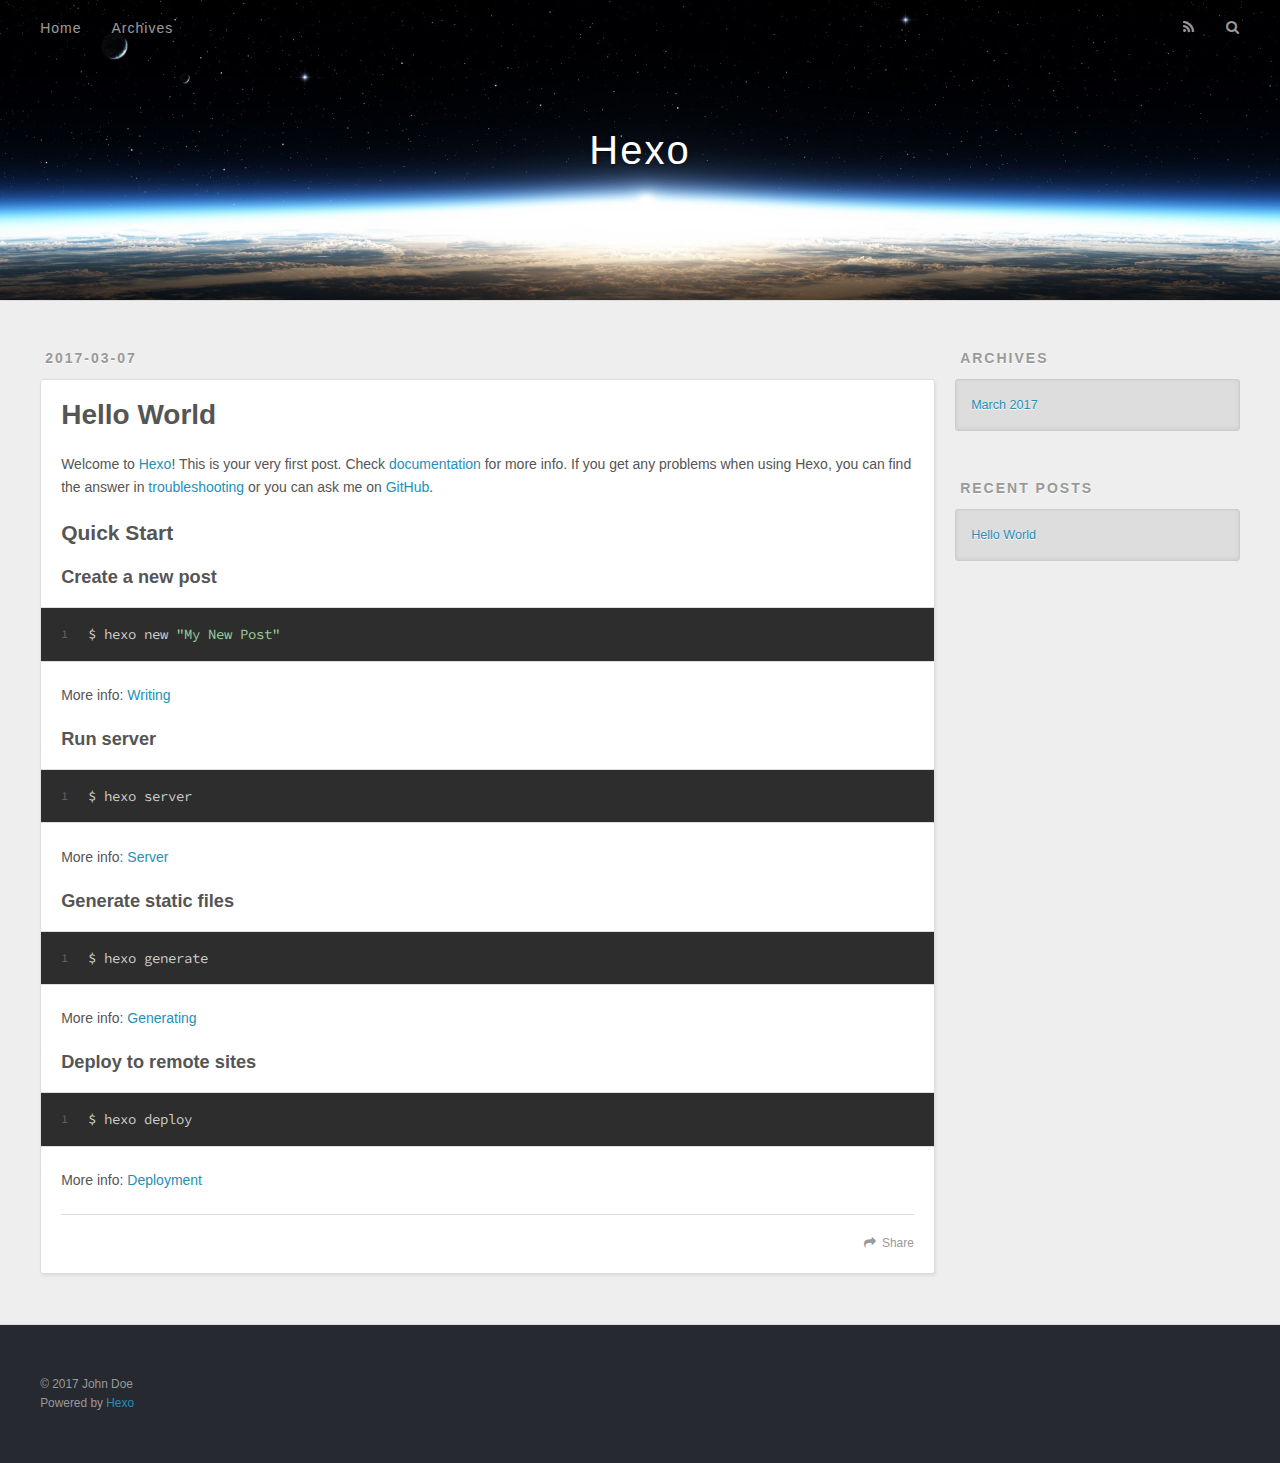
==== index.html @ 8eb03502 "Site updated: 2017-03-07 17:02:12" ====
<!DOCTYPE html>
<html>
<head>
  <meta charset="utf-8">
  
  <title>Hexo</title>
  <meta name="viewport" content="width=device-width, initial-scale=1, maximum-scale=1">
  <meta property="og:type" content="website">
<meta property="og:title" content="Hexo">
<meta property="og:url" content="http://yoursite.com/index.html">
<meta property="og:site_name" content="Hexo">
<meta name="twitter:card" content="summary">
<meta name="twitter:title" content="Hexo">
  
    <link rel="alternate" href="/atom.xml" title="Hexo" type="application/atom+xml">
  
  
    <link rel="icon" href="/favicon.png">
  
  
    <link href="//fonts.googleapis.com/css?family=Source+Code+Pro" rel="stylesheet" type="text/css">
  
  <link rel="stylesheet" href="/css/style.css">
  

</head>

<body>
  <div id="container">
    <div id="wrap">
      <header id="header">
  <div id="banner"></div>
  <div id="header-outer" class="outer">
    <div id="header-title" class="inner">
      <h1 id="logo-wrap">
        <a href="/" id="logo">Hexo</a>
      </h1>
      
    </div>
    <div id="header-inner" class="inner">
      <nav id="main-nav">
        <a id="main-nav-toggle" class="nav-icon"></a>
        
          <a class="main-nav-link" href="/">Home</a>
        
          <a class="main-nav-link" href="/archives">Archives</a>
        
      </nav>
      <nav id="sub-nav">
        
          <a id="nav-rss-link" class="nav-icon" href="/atom.xml" title="RSS Feed"></a>
        
        <a id="nav-search-btn" class="nav-icon" title="Search"></a>
      </nav>
      <div id="search-form-wrap">
        <form action="//google.com/search" method="get" accept-charset="UTF-8" class="search-form"><input type="search" name="q" results="0" class="search-form-input" placeholder="Search"><button type="submit" class="search-form-submit">&#xF002;</button><input type="hidden" name="sitesearch" value="http://yoursite.com"></form>
      </div>
    </div>
  </div>
</header>
      <div class="outer">
        <section id="main">
  
    <article id="post-hello-world" class="article article-type-post" itemscope itemprop="blogPost">
  <div class="article-meta">
    <a href="/2017/03/07/hello-world/" class="article-date">
  <time datetime="2017-03-07T08:23:09.914Z" itemprop="datePublished">2017-03-07</time>
</a>
    
  </div>
  <div class="article-inner">
    
    
      <header class="article-header">
        
  
    <h1 itemprop="name">
      <a class="article-title" href="/2017/03/07/hello-world/">Hello World</a>
    </h1>
  

      </header>
    
    <div class="article-entry" itemprop="articleBody">
      
        <p>Welcome to <a href="https://hexo.io/" target="_blank" rel="external">Hexo</a>! This is your very first post. Check <a href="https://hexo.io/docs/" target="_blank" rel="external">documentation</a> for more info. If you get any problems when using Hexo, you can find the answer in <a href="https://hexo.io/docs/troubleshooting.html" target="_blank" rel="external">troubleshooting</a> or you can ask me on <a href="https://github.com/hexojs/hexo/issues" target="_blank" rel="external">GitHub</a>.</p>
<h2 id="Quick-Start"><a href="#Quick-Start" class="headerlink" title="Quick Start"></a>Quick Start</h2><h3 id="Create-a-new-post"><a href="#Create-a-new-post" class="headerlink" title="Create a new post"></a>Create a new post</h3><figure class="highlight bash"><table><tr><td class="gutter"><pre><div class="line">1</div></pre></td><td class="code"><pre><div class="line">$ hexo new <span class="string">"My New Post"</span></div></pre></td></tr></table></figure>
<p>More info: <a href="https://hexo.io/docs/writing.html" target="_blank" rel="external">Writing</a></p>
<h3 id="Run-server"><a href="#Run-server" class="headerlink" title="Run server"></a>Run server</h3><figure class="highlight bash"><table><tr><td class="gutter"><pre><div class="line">1</div></pre></td><td class="code"><pre><div class="line">$ hexo server</div></pre></td></tr></table></figure>
<p>More info: <a href="https://hexo.io/docs/server.html" target="_blank" rel="external">Server</a></p>
<h3 id="Generate-static-files"><a href="#Generate-static-files" class="headerlink" title="Generate static files"></a>Generate static files</h3><figure class="highlight bash"><table><tr><td class="gutter"><pre><div class="line">1</div></pre></td><td class="code"><pre><div class="line">$ hexo generate</div></pre></td></tr></table></figure>
<p>More info: <a href="https://hexo.io/docs/generating.html" target="_blank" rel="external">Generating</a></p>
<h3 id="Deploy-to-remote-sites"><a href="#Deploy-to-remote-sites" class="headerlink" title="Deploy to remote sites"></a>Deploy to remote sites</h3><figure class="highlight bash"><table><tr><td class="gutter"><pre><div class="line">1</div></pre></td><td class="code"><pre><div class="line">$ hexo deploy</div></pre></td></tr></table></figure>
<p>More info: <a href="https://hexo.io/docs/deployment.html" target="_blank" rel="external">Deployment</a></p>

      
    </div>
    <footer class="article-footer">
      <a data-url="http://yoursite.com/2017/03/07/hello-world/" data-id="cizzb0akr0000ivj5qogl0457" class="article-share-link">Share</a>
      
      
    </footer>
  </div>
  
</article>


  

</section>
        
          <aside id="sidebar">
  
    

  
    

  
    
  
    
  <div class="widget-wrap">
    <h3 class="widget-title">Archives</h3>
    <div class="widget">
      <ul class="archive-list"><li class="archive-list-item"><a class="archive-list-link" href="/archives/2017/03/">March 2017</a></li></ul>
    </div>
  </div>


  
    
  <div class="widget-wrap">
    <h3 class="widget-title">Recent Posts</h3>
    <div class="widget">
      <ul>
        
          <li>
            <a href="/2017/03/07/hello-world/">Hello World</a>
          </li>
        
      </ul>
    </div>
  </div>

  
</aside>
        
      </div>
      <footer id="footer">
  
  <div class="outer">
    <div id="footer-info" class="inner">
      &copy; 2017 John Doe<br>
      Powered by <a href="http://hexo.io/" target="_blank">Hexo</a>
    </div>
  </div>
</footer>
    </div>
    <nav id="mobile-nav">
  
    <a href="/" class="mobile-nav-link">Home</a>
  
    <a href="/archives" class="mobile-nav-link">Archives</a>
  
</nav>
    

<script src="//ajax.googleapis.com/ajax/libs/jquery/2.0.3/jquery.min.js"></script>


  <link rel="stylesheet" href="/fancybox/jquery.fancybox.css">
  <script src="/fancybox/jquery.fancybox.pack.js"></script>


<script src="/js/script.js"></script>

  </div>
</body>
</html>
---- css/style.css ----
body {
  width: 100%;
}
body:before,
body:after {
  content: "";
  display: table;
}
body:after {
  clear: both;
}
html,
body,
div,
span,
applet,
object,
iframe,
h1,
h2,
h3,
h4,
h5,
h6,
p,
blockquote,
pre,
a,
abbr,
acronym,
address,
big,
cite,
code,
del,
dfn,
em,
img,
ins,
kbd,
q,
s,
samp,
small,
strike,
strong,
sub,
sup,
tt,
var,
dl,
dt,
dd,
ol,
ul,
li,
fieldset,
form,
label,
legend,
table,
caption,
tbody,
tfoot,
thead,
tr,
th,
td {
  margin: 0;
  padding: 0;
  border: 0;
  outline: 0;
  font-weight: inherit;
  font-style: inherit;
  font-family: inherit;
  font-size: 100%;
  vertical-align: baseline;
}
body {
  line-height: 1;
  color: #000;
  background: #fff;
}
ol,
ul {
  list-style: none;
}
table {
  border-collapse: separate;
  border-spacing: 0;
  vertical-align: middle;
}
caption,
th,
td {
  text-align: left;
  font-weight: normal;
  vertical-align: middle;
}
a img {
  border: none;
}
input,
button {
  margin: 0;
  padding: 0;
}
input::-moz-focus-inner,
button::-moz-focus-inner {
  border: 0;
  padding: 0;
}
@font-face {
  font-family: FontAwesome;
  font-style: normal;
  font-weight: normal;
  src: url("fonts/fontawesome-webfont.eot?v=#4.0.3");
  src: url("fonts/fontawesome-webfont.eot?#iefix&v=#4.0.3") format("embedded-opentype"), url("fonts/fontawesome-webfont.woff?v=#4.0.3") format("woff"), url("fonts/fontawesome-webfont.ttf?v=#4.0.3") format("truetype"), url("fonts/fontawesome-webfont.svg#fontawesomeregular?v=#4.0.3") format("svg");
}
html,
body,
#container {
  height: 100%;
}
body {
  background: #eee;
  font: 14px "Helvetica Neue", Helvetica, Arial, sans-serif;
  -webkit-text-size-adjust: 100%;
}
.outer {
  max-width: 1220px;
  margin: 0 auto;
  padding: 0 20px;
}
.outer:before,
.outer:after {
  content: "";
  display: table;
}
.outer:after {
  clear: both;
}
.inner {
  display: inline;
  float: left;
  width: 98.33333333333333%;
  margin: 0 0.833333333333333%;
}
.left,
.alignleft {
  float: left;
}
.right,
.alignright {
  float: right;
}
.clear {
  clear: both;
}
#container {
  position: relative;
}
.mobile-nav-on {
  overflow: hidden;
}
#wrap {
  height: 100%;
  width: 100%;
  position: absolute;
  top: 0;
  left: 0;
  -webkit-transition: 0.2s ease-out;
  -moz-transition: 0.2s ease-out;
  -ms-transition: 0.2s ease-out;
  transition: 0.2s ease-out;
  z-index: 1;
  background: #eee;
}
.mobile-nav-on #wrap {
  left: 280px;
}
@media screen and (min-width: 768px) {
  #main {
    display: inline;
    float: left;
    width: 73.33333333333333%;
    margin: 0 0.833333333333333%;
  }
}
.article-date,
.article-category-link,
.archive-year,
.widget-title {
  text-decoration: none;
  text-transform: uppercase;
  letter-spacing: 2px;
  color: #999;
  margin-bottom: 1em;
  margin-left: 5px;
  line-height: 1em;
  text-shadow: 0 1px #fff;
  font-weight: bold;
}
.article-inner,
.archive-article-inner {
  background: #fff;
  -webkit-box-shadow: 1px 2px 3px #ddd;
  box-shadow: 1px 2px 3px #ddd;
  border: 1px solid #ddd;
  border-radius: 3px;
}
.article-entry h1,
.widget h1 {
  font-size: 2em;
}
.article-entry h2,
.widget h2 {
  font-size: 1.5em;
}
.article-entry h3,
.widget h3 {
  font-size: 1.3em;
}
.article-entry h4,
.widget h4 {
  font-size: 1.2em;
}
.article-entry h5,
.widget h5 {
  font-size: 1em;
}
.article-entry h6,
.widget h6 {
  font-size: 1em;
  color: #999;
}
.article-entry hr,
.widget hr {
  border: 1px dashed #ddd;
}
.article-entry strong,
.widget strong {
  font-weight: bold;
}
.article-entry em,
.widget em,
.article-entry cite,
.widget cite {
  font-style: italic;
}
.article-entry sup,
.widget sup,
.article-entry sub,
.widget sub {
  font-size: 0.75em;
  line-height: 0;
  position: relative;
  vertical-align: baseline;
}
.article-entry sup,
.widget sup {
  top: -0.5em;
}
.article-entry sub,
.widget sub {
  bottom: -0.2em;
}
.article-entry small,
.widget small {
  font-size: 0.85em;
}
.article-entry acronym,
.widget acronym,
.article-entry abbr,
.widget abbr {
  border-bottom: 1px dotted;
}
.article-entry ul,
.widget ul,
.article-entry ol,
.widget ol,
.article-entry dl,
.widget dl {
  margin: 0 20px;
  line-height: 1.6em;
}
.article-entry ul ul,
.widget ul ul,
.article-entry ol ul,
.widget ol ul,
.article-entry ul ol,
.widget ul ol,
.article-entry ol ol,
.widget ol ol {
  margin-top: 0;
  margin-bottom: 0;
}
.article-entry ul,
.widget ul {
  list-style: disc;
}
.article-entry ol,
.widget ol {
  list-style: decimal;
}
.article-entry dt,
.widget dt {
  font-weight: bold;
}
#header {
  height: 300px;
  position: relative;
  border-bottom: 1px solid #ddd;
}
#header:before,
#header:after {
  content: "";
  position: absolute;
  left: 0;
  right: 0;
  height: 40px;
}
#header:before {
  top: 0;
  background: -webkit-linear-gradient(rgba(0,0,0,0.2), transparent);
  background: -moz-linear-gradient(rgba(0,0,0,0.2), transparent);
  background: -ms-linear-gradient(rgba(0,0,0,0.2), transparent);
  background: linear-gradient(rgba(0,0,0,0.2), transparent);
}
#header:after {
  bottom: 0;
  background: -webkit-linear-gradient(transparent, rgba(0,0,0,0.2));
  background: -moz-linear-gradient(transparent, rgba(0,0,0,0.2));
  background: -ms-linear-gradient(transparent, rgba(0,0,0,0.2));
  background: linear-gradient(transparent, rgba(0,0,0,0.2));
}
#header-outer {
  height: 100%;
  position: relative;
}
#header-inner {
  position: relative;
  overflow: hidden;
}
#banner {
  position: absolute;
  top: 0;
  left: 0;
  width: 100%;
  height: 100%;
  background: url("images/banner.jpg") center #000;
  -webkit-background-size: cover;
  -moz-background-size: cover;
  background-size: cover;
  z-index: -1;
}
#header-title {
  text-align: center;
  height: 40px;
  position: absolute;
  top: 50%;
  left: 0;
  margin-top: -20px;
}
#logo,
#subtitle {
  text-decoration: none;
  color: #fff;
  font-weight: 300;
  text-shadow: 0 1px 4px rgba(0,0,0,0.3);
}
#logo {
  font-size: 40px;
  line-height: 40px;
  letter-spacing: 2px;
}
#subtitle {
  font-size: 16px;
  line-height: 16px;
  letter-spacing: 1px;
}
#subtitle-wrap {
  margin-top: 16px;
}
#main-nav {
  float: left;
  margin-left: -15px;
}
.nav-icon,
.main-nav-link {
  float: left;
  color: #fff;
  opacity: 0.6;
  text-decoration: none;
  text-shadow: 0 1px rgba(0,0,0,0.2);
  -webkit-transition: opacity 0.2s;
  -moz-transition: opacity 0.2s;
  -ms-transition: opacity 0.2s;
  transition: opacity 0.2s;
  display: block;
  padding: 20px 15px;
}
.nav-icon:hover,
.main-nav-link:hover {
  opacity: 1;
}
.nav-icon {
  font-family: FontAwesome;
  text-align: center;
  font-size: 14px;
  width: 14px;
  height: 14px;
  padding: 20px 15px;
  position: relative;
  cursor: pointer;
}
.main-nav-link {
  font-weight: 300;
  letter-spacing: 1px;
}
@media screen and (max-width: 479px) {
  .main-nav-link {
    display: none;
  }
}
#main-nav-toggle {
  display: none;
}
#main-nav-toggle:before {
  content: "\f0c9";
}
@media screen and (max-width: 479px) {
  #main-nav-toggle {
    display: block;
  }
}
#sub-nav {
  float: right;
  margin-right: -15px;
}
#nav-rss-link:before {
  content: "\f09e";
}
#nav-search-btn:before {
  content: "\f002";
}
#search-form-wrap {
  position: absolute;
  top: 15px;
  width: 150px;
  height: 30px;
  right: -150px;
  opacity: 0;
  -webkit-transition: 0.2s ease-out;
  -moz-transition: 0.2s ease-out;
  -ms-transition: 0.2s ease-out;
  transition: 0.2s ease-out;
}
#search-form-wrap.on {
  opacity: 1;
  right: 0;
}
@media screen and (max-width: 479px) {
  #search-form-wrap {
    width: 100%;
    right: -100%;
  }
}
.search-form {
  position: absolute;
  top: 0;
  left: 0;
  right: 0;
  background: #fff;
  padding: 5px 15px;
  border-radius: 15px;
  -webkit-box-shadow: 0 0 10px rgba(0,0,0,0.3);
  box-shadow: 0 0 10px rgba(0,0,0,0.3);
}
.search-form-input {
  border: none;
  background: none;
  color: #555;
  width: 100%;
  font: 13px "Helvetica Neue", Helvetica, Arial, sans-serif;
  outline: none;
}
.search-form-input::-webkit-search-results-decoration,
.search-form-input::-webkit-search-cancel-button {
  -webkit-appearance: none;
}
.search-form-submit {
  position: absolute;
  top: 50%;
  right: 10px;
  margin-top: -7px;
  font: 13px FontAwesome;
  border: none;
  background: none;
  color: #bbb;
  cursor: pointer;
}
.search-form-submit:hover,
.search-form-submit:focus {
  color: #777;
}
.article {
  margin: 50px 0;
}
.article-inner {
  overflow: hidden;
}
.article-meta:before,
.article-meta:after {
  content: "";
  display: table;
}
.article-meta:after {
  clear: both;
}
.article-date {
  float: left;
}
.article-category {
  float: left;
  line-height: 1em;
  color: #ccc;
  text-shadow: 0 1px #fff;
  margin-left: 8px;
}
.article-category:before {
  content: "\2022";
}
.article-category-link {
  margin: 0 12px 1em;
}
.article-header {
  padding: 20px 20px 0;
}
.article-title {
  text-decoration: none;
  font-size: 2em;
  font-weight: bold;
  color: #555;
  line-height: 1.1em;
  -webkit-transition: color 0.2s;
  -moz-transition: color 0.2s;
  -ms-transition: color 0.2s;
  transition: color 0.2s;
}
a.article-title:hover {
  color: #258fb8;
}
.article-entry {
  color: #555;
  padding: 0 20px;
}
.article-entry:before,
.article-entry:after {
  content: "";
  display: table;
}
.article-entry:after {
  clear: both;
}
.article-entry p,
.article-entry table {
  line-height: 1.6em;
  margin: 1.6em 0;
}
.article-entry h1,
.article-entry h2,
.article-entry h3,
.article-entry h4,
.article-entry h5,
.article-entry h6 {
  font-weight: bold;
}
.article-entry h1,
.article-entry h2,
.article-entry h3,
.article-entry h4,
.article-entry h5,
.article-entry h6 {
  line-height: 1.1em;
  margin: 1.1em 0;
}
.article-entry a {
  color: #258fb8;
  text-decoration: none;
}
.article-entry a:hover {
  text-decoration: underline;
}
.article-entry ul,
.article-entry ol,
.article-entry dl {
  margin-top: 1.6em;
  margin-bottom: 1.6em;
}
.article-entry img,
.article-entry video {
  max-width: 100%;
  height: auto;
  display: block;
  margin: auto;
}
.article-entry iframe {
  border: none;
}
.article-entry table {
  width: 100%;
  border-collapse: collapse;
  border-spacing: 0;
}
.article-entry th {
  font-weight: bold;
  border-bottom: 3px solid #ddd;
  padding-bottom: 0.5em;
}
.article-entry td {
  border-bottom: 1px solid #ddd;
  padding: 10px 0;
}
.article-entry blockquote {
  font-family: Georgia, "Times New Roman", serif;
  font-size: 1.4em;
  margin: 1.6em 20px;
  text-align: center;
}
.article-entry blockquote footer {
  font-size: 14px;
  margin: 1.6em 0;
  font-family: "Helvetica Neue", Helvetica, Arial, sans-serif;
}
.article-entry blockquote footer cite:before {
  content: "—";
  padding: 0 0.5em;
}
.article-entry .pullquote {
  text-align: left;
  width: 45%;
  margin: 0;
}
.article-entry .pullquote.left {
  margin-left: 0.5em;
  margin-right: 1em;
}
.article-entry .pullquote.right {
  margin-right: 0.5em;
  margin-left: 1em;
}
.article-entry .caption {
  color: #999;
  display: block;
  font-size: 0.9em;
  margin-top: 0.5em;
  position: relative;
  text-align: center;
}
.article-entry .video-container {
  position: relative;
  padding-top: 56.25%;
  height: 0;
  overflow: hidden;
}
.article-entry .video-container iframe,
.article-entry .video-container object,
.article-entry .video-container embed {
  position: absolute;
  top: 0;
  left: 0;
  width: 100%;
  height: 100%;
  margin-top: 0;
}
.article-more-link a {
  display: inline-block;
  line-height: 1em;
  padding: 6px 15px;
  border-radius: 15px;
  background: #eee;
  color: #999;
  text-shadow: 0 1px #fff;
  text-decoration: none;
}
.article-more-link a:hover {
  background: #258fb8;
  color: #fff;
  text-decoration: none;
  text-shadow: 0 1px #1e7293;
}
.article-footer {
  font-size: 0.85em;
  line-height: 1.6em;
  border-top: 1px solid #ddd;
  padding-top: 1.6em;
  margin: 0 20px 20px;
}
.article-footer:before,
.article-footer:after {
  content: "";
  display: table;
}
.article-footer:after {
  clear: both;
}
.article-footer a {
  color: #999;
  text-decoration: none;
}
.article-footer a:hover {
  color: #555;
}
.article-tag-list-item {
  float: left;
  margin-right: 10px;
}
.article-tag-list-link:before {
  content: "#";
}
.article-comment-link {
  float: right;
}
.article-comment-link:before {
  content: "\f075";
  font-family: FontAwesome;
  padding-right: 8px;
}
.article-share-link {
  cursor: pointer;
  float: right;
  margin-left: 20px;
}
.article-share-link:before {
  content: "\f064";
  font-family: FontAwesome;
  padding-right: 6px;
}
#article-nav {
  position: relative;
}
#article-nav:before,
#article-nav:after {
  content: "";
  display: table;
}
#article-nav:after {
  clear: both;
}
@media screen and (min-width: 768px) {
  #article-nav {
    margin: 50px 0;
  }
  #article-nav:before {
    width: 8px;
    height: 8px;
    position: absolute;
    top: 50%;
    left: 50%;
    margin-top: -4px;
    margin-left: -4px;
    content: "";
    border-radius: 50%;
    background: #ddd;
    -webkit-box-shadow: 0 1px 2px #fff;
    box-shadow: 0 1px 2px #fff;
  }
}
.article-nav-link-wrap {
  text-decoration: none;
  text-shadow: 0 1px #fff;
  color: #999;
  -webkit-box-sizing: border-box;
  -moz-box-sizing: border-box;
  box-sizing: border-box;
  margin-top: 50px;
  text-align: center;
  display: block;
}
.article-nav-link-wrap:hover {
  color: #555;
}
@media screen and (min-width: 768px) {
  .article-nav-link-wrap {
    width: 50%;
    margin-top: 0;
  }
}
@media screen and (min-width: 768px) {
  #article-nav-newer {
    float: left;
    text-align: right;
    padding-right: 20px;
  }
}
@media screen and (min-width: 768px) {
  #article-nav-older {
    float: right;
    text-align: left;
    padding-left: 20px;
  }
}
.article-nav-caption {
  text-transform: uppercase;
  letter-spacing: 2px;
  color: #ddd;
  line-height: 1em;
  font-weight: bold;
}
#article-nav-newer .article-nav-caption {
  margin-right: -2px;
}
.article-nav-title {
  font-size: 0.85em;
  line-height: 1.6em;
  margin-top: 0.5em;
}
.article-share-box {
  position: absolute;
  display: none;
  background: #fff;
  -webkit-box-shadow: 1px 2px 10px rgba(0,0,0,0.2);
  box-shadow: 1px 2px 10px rgba(0,0,0,0.2);
  border-radius: 3px;
  margin-left: -145px;
  overflow: hidden;
  z-index: 1;
}
.article-share-box.on {
  display: block;
}
.article-share-input {
  width: 100%;
  background: none;
  -webkit-box-sizing: border-box;
  -moz-box-sizing: border-box;
  box-sizing: border-box;
  font: 14px "Helvetica Neue", Helvetica, Arial, sans-serif;
  padding: 0 15px;
  color: #555;
  outline: none;
  border: 1px solid #ddd;
  border-radius: 3px 3px 0 0;
  height: 36px;
  line-height: 36px;
}
.article-share-links {
  background: #eee;
}
.article-share-links:before,
.article-share-links:after {
  content: "";
  display: table;
}
.article-share-links:after {
  clear: both;
}
.article-share-twitter,
.article-share-facebook,
.article-share-pinterest,
.article-share-google {
  width: 50px;
  height: 36px;
  display: block;
  float: left;
  position: relative;
  color: #999;
  text-shadow: 0 1px #fff;
}
.article-share-twitter:before,
.article-share-facebook:before,
.article-share-pinterest:before,
.article-share-google:before {
  font-size: 20px;
  font-family: FontAwesome;
  width: 20px;
  height: 20px;
  position: absolute;
  top: 50%;
  left: 50%;
  margin-top: -10px;
  margin-left: -10px;
  text-align: center;
}
.article-share-twitter:hover,
.article-share-facebook:hover,
.article-share-pinterest:hover,
.article-share-google:hover {
  color: #fff;
}
.article-share-twitter:before {
  content: "\f099";
}
.article-share-twitter:hover {
  background: #00aced;
  text-shadow: 0 1px #008abe;
}
.article-share-facebook:before {
  content: "\f09a";
}
.article-share-facebook:hover {
  background: #3b5998;
  text-shadow: 0 1px #2f477a;
}
.article-share-pinterest:before {
  content: "\f0d2";
}
.article-share-pinterest:hover {
  background: #cb2027;
  text-shadow: 0 1px #a21a1f;
}
.article-share-google:before {
  content: "\f0d5";
}
.article-share-google:hover {
  background: #dd4b39;
  text-shadow: 0 1px #be3221;
}
.article-gallery {
  background: #000;
  position: relative;
}
.article-gallery-photos {
  position: relative;
  overflow: hidden;
}
.article-gallery-img {
  display: none;
  max-width: 100%;
}
.article-gallery-img:first-child {
  display: block;
}
.article-gallery-img.loaded {
  position: absolute;
  display: block;
}
.article-gallery-img img {
  display: block;
  max-width: 100%;
  margin: 0 auto;
}
#comments {
  background: #fff;
  -webkit-box-shadow: 1px 2px 3px #ddd;
  box-shadow: 1px 2px 3px #ddd;
  padding: 20px;
  border: 1px solid #ddd;
  border-radius: 3px;
  margin: 50px 0;
}
#comments a {
  color: #258fb8;
}
.archives-wrap {
  margin: 50px 0;
}
.archives:before,
.archives:after {
  content: "";
  display: table;
}
.archives:after {
  clear: both;
}
.archive-year-wrap {
  margin-bottom: 1em;
}
.archives {
  -webkit-column-gap: 10px;
  -moz-column-gap: 10px;
  column-gap: 10px;
}
@media screen and (min-width: 480px) and (max-width: 767px) {
  .archives {
    -webkit-column-count: 2;
    -moz-column-count: 2;
    column-count: 2;
  }
}
@media screen and (min-width: 768px) {
  .archives {
    -webkit-column-count: 3;
    -moz-column-count: 3;
    column-count: 3;
  }
}
.archive-article {
  -webkit-column-break-inside: avoid;
  page-break-inside: avoid;
  overflow: hidden;
  break-inside: avoid-column;
}
.archive-article-inner {
  padding: 10px;
  margin-bottom: 15px;
}
.archive-article-title {
  text-decoration: none;
  font-weight: bold;
  color: #555;
  -webkit-transition: color 0.2s;
  -moz-transition: color 0.2s;
  -ms-transition: color 0.2s;
  transition: color 0.2s;
  line-height: 1.6em;
}
.archive-article-title:hover {
  color: #258fb8;
}
.archive-article-footer {
  margin-top: 1em;
}
.archive-article-date {
  color: #999;
  text-decoration: none;
  font-size: 0.85em;
  line-height: 1em;
  margin-bottom: 0.5em;
  display: block;
}
#page-nav {
  margin: 50px auto;
  background: #fff;
  -webkit-box-shadow: 1px 2px 3px #ddd;
  box-shadow: 1px 2px 3px #ddd;
  border: 1px solid #ddd;
  border-radius: 3px;
  text-align: center;
  color: #999;
  overflow: hidden;
}
#page-nav:before,
#page-nav:after {
  content: "";
  display: table;
}
#page-nav:after {
  clear: both;
}
#page-nav a,
#page-nav span {
  padding: 10px 20px;
  line-height: 1;
  height: 2ex;
}
#page-nav a {
  color: #999;
  text-decoration: none;
}
#page-nav a:hover {
  background: #999;
  color: #fff;
}
#page-nav .prev {
  float: left;
}
#page-nav .next {
  float: right;
}
#page-nav .page-number {
  display: inline-block;
}
@media screen and (max-width: 479px) {
  #page-nav .page-number {
    display: none;
  }
}
#page-nav .current {
  color: #555;
  font-weight: bold;
}
#page-nav .space {
  color: #ddd;
}
#footer {
  background: #262a30;
  padding: 50px 0;
  border-top: 1px solid #ddd;
  color: #999;
}
#footer a {
  color: #258fb8;
  text-decoration: none;
}
#footer a:hover {
  text-decoration: underline;
}
#footer-info {
  line-height: 1.6em;
  font-size: 0.85em;
}
.article-entry pre,
.article-entry .highlight {
  background: #2d2d2d;
  margin: 0 -20px;
  padding: 15px 20px;
  border-style: solid;
  border-color: #ddd;
  border-width: 1px 0;
  overflow: auto;
  color: #ccc;
  line-height: 22.400000000000002px;
}
.article-entry .highlight .gutter pre,
.article-entry .gist .gist-file .gist-data .line-numbers {
  color: #666;
  font-size: 0.85em;
}
.article-entry pre,
.article-entry code {
  font-family: "Source Code Pro", Consolas, Monaco, Menlo, Consolas, monospace;
}
.article-entry code {
  background: #eee;
  text-shadow: 0 1px #fff;
  padding: 0 0.3em;
}
.article-entry pre code {
  background: none;
  text-shadow: none;
  padding: 0;
}
.article-entry .highlight pre {
  border: none;
  margin: 0;
  padding: 0;
}
.article-entry .highlight table {
  margin: 0;
  width: auto;
}
.article-entry .highlight td {
  border: none;
  padding: 0;
}
.article-entry .highlight figcaption {
  font-size: 0.85em;
  color: #999;
  line-height: 1em;
  margin-bottom: 1em;
}
.article-entry .highlight figcaption:before,
.article-entry .highlight figcaption:after {
  content: "";
  display: table;
}
.article-entry .highlight figcaption:after {
  clear: both;
}
.article-entry .highlight figcaption a {
  float: right;
}
.article-entry .highlight .gutter pre {
  text-align: right;
  padding-right: 20px;
}
.article-entry .highlight .line {
  height: 22.400000000000002px;
}
.article-entry .highlight .line.marked {
  background: #515151;
}
.article-entry .gist {
  margin: 0 -20px;
  border-style: solid;
  border-color: #ddd;
  border-width: 1px 0;
  background: #2d2d2d;
  padding: 15px 20px 15px 0;
}
.article-entry .gist .gist-file {
  border: none;
  font-family: "Source Code Pro", Consolas, Monaco, Menlo, Consolas, monospace;
  margin: 0;
}
.article-entry .gist .gist-file .gist-data {
  background: none;
  border: none;
}
.article-entry .gist .gist-file .gist-data .line-numbers {
  background: none;
  border: none;
  padding: 0 20px 0 0;
}
.article-entry .gist .gist-file .gist-data .line-data {
  padding: 0 !important;
}
.article-entry .gist .gist-file .highlight {
  margin: 0;
  padding: 0;
  border: none;
}
.article-entry .gist .gist-file .gist-meta {
  background: #2d2d2d;
  color: #999;
  font: 0.85em "Helvetica Neue", Helvetica, Arial, sans-serif;
  text-shadow: 0 0;
  padding: 0;
  margin-top: 1em;
  margin-left: 20px;
}
.article-entry .gist .gist-file .gist-meta a {
  color: #258fb8;
  font-weight: normal;
}
.article-entry .gist .gist-file .gist-meta a:hover {
  text-decoration: underline;
}
pre .comment,
pre .title {
  color: #999;
}
pre .variable,
pre .attribute,
pre .tag,
pre .regexp,
pre .ruby .constant,
pre .xml .tag .title,
pre .xml .pi,
pre .xml .doctype,
pre .html .doctype,
pre .css .id,
pre .css .class,
pre .css .pseudo {
  color: #f2777a;
}
pre .number,
pre .preprocessor,
pre .built_in,
pre .literal,
pre .params,
pre .constant {
  color: #f99157;
}
pre .class,
pre .ruby .class .title,
pre .css .rules .attribute {
  color: #9c9;
}
pre .string,
pre .value,
pre .inheritance,
pre .header,
pre .ruby .symbol,
pre .xml .cdata {
  color: #9c9;
}
pre .css .hexcolor {
  color: #6cc;
}
pre .function,
pre .python .decorator,
pre .python .title,
pre .ruby .function .title,
pre .ruby .title .keyword,
pre .perl .sub,
pre .javascript .title,
pre .coffeescript .title {
  color: #69c;
}
pre .keyword,
pre .javascript .function {
  color: #c9c;
}
@media screen and (max-width: 479px) {
  #mobile-nav {
    position: absolute;
    top: 0;
    left: 0;
    width: 280px;
    height: 100%;
    background: #191919;
    border-right: 1px solid #fff;
  }
}
@media screen and (max-width: 479px) {
  .mobile-nav-link {
    display: block;
    color: #999;
    text-decoration: none;
    padding: 15px 20px;
    font-weight: bold;
  }
  .mobile-nav-link:hover {
    color: #fff;
  }
}
@media screen and (min-width: 768px) {
  #sidebar {
    display: inline;
    float: left;
    width: 23.333333333333332%;
    margin: 0 0.833333333333333%;
  }
}
.widget-wrap {
  margin: 50px 0;
}
.widget {
  color: #777;
  text-shadow: 0 1px #fff;
  background: #ddd;
  -webkit-box-shadow: 0 -1px 4px #ccc inset;
  box-shadow: 0 -1px 4px #ccc inset;
  border: 1px solid #ccc;
  padding: 15px;
  border-radius: 3px;
}
.widget a {
  color: #258fb8;
  text-decoration: none;
}
.widget a:hover {
  text-decoration: underline;
}
.widget ul ul,
.widget ol ul,
.widget dl ul,
.widget ul ol,
.widget ol ol,
.widget dl ol,
.widget ul dl,
.widget ol dl,
.widget dl dl {
  margin-left: 15px;
  list-style: disc;
}
.widget {
  line-height: 1.6em;
  word-wrap: break-word;
  font-size: 0.9em;
}
.widget ul,
.widget ol {
  list-style: none;
  margin: 0;
}
.widget ul ul,
.widget ol ul,
.widget ul ol,
.widget ol ol {
  margin: 0 20px;
}
.widget ul ul,
.widget ol ul {
  list-style: disc;
}
.widget ul ol,
.widget ol ol {
  list-style: decimal;
}
.category-list-count,
.tag-list-count,
.archive-list-count {
  padding-left: 5px;
  color: #999;
  font-size: 0.85em;
}
.category-list-count:before,
.tag-list-count:before,
.archive-list-count:before {
  content: "(";
}
.category-list-count:after,
.tag-list-count:after,
.archive-list-count:after {
  content: ")";
}
.tagcloud a {
  margin-right: 5px;
  display: inline-block;
}
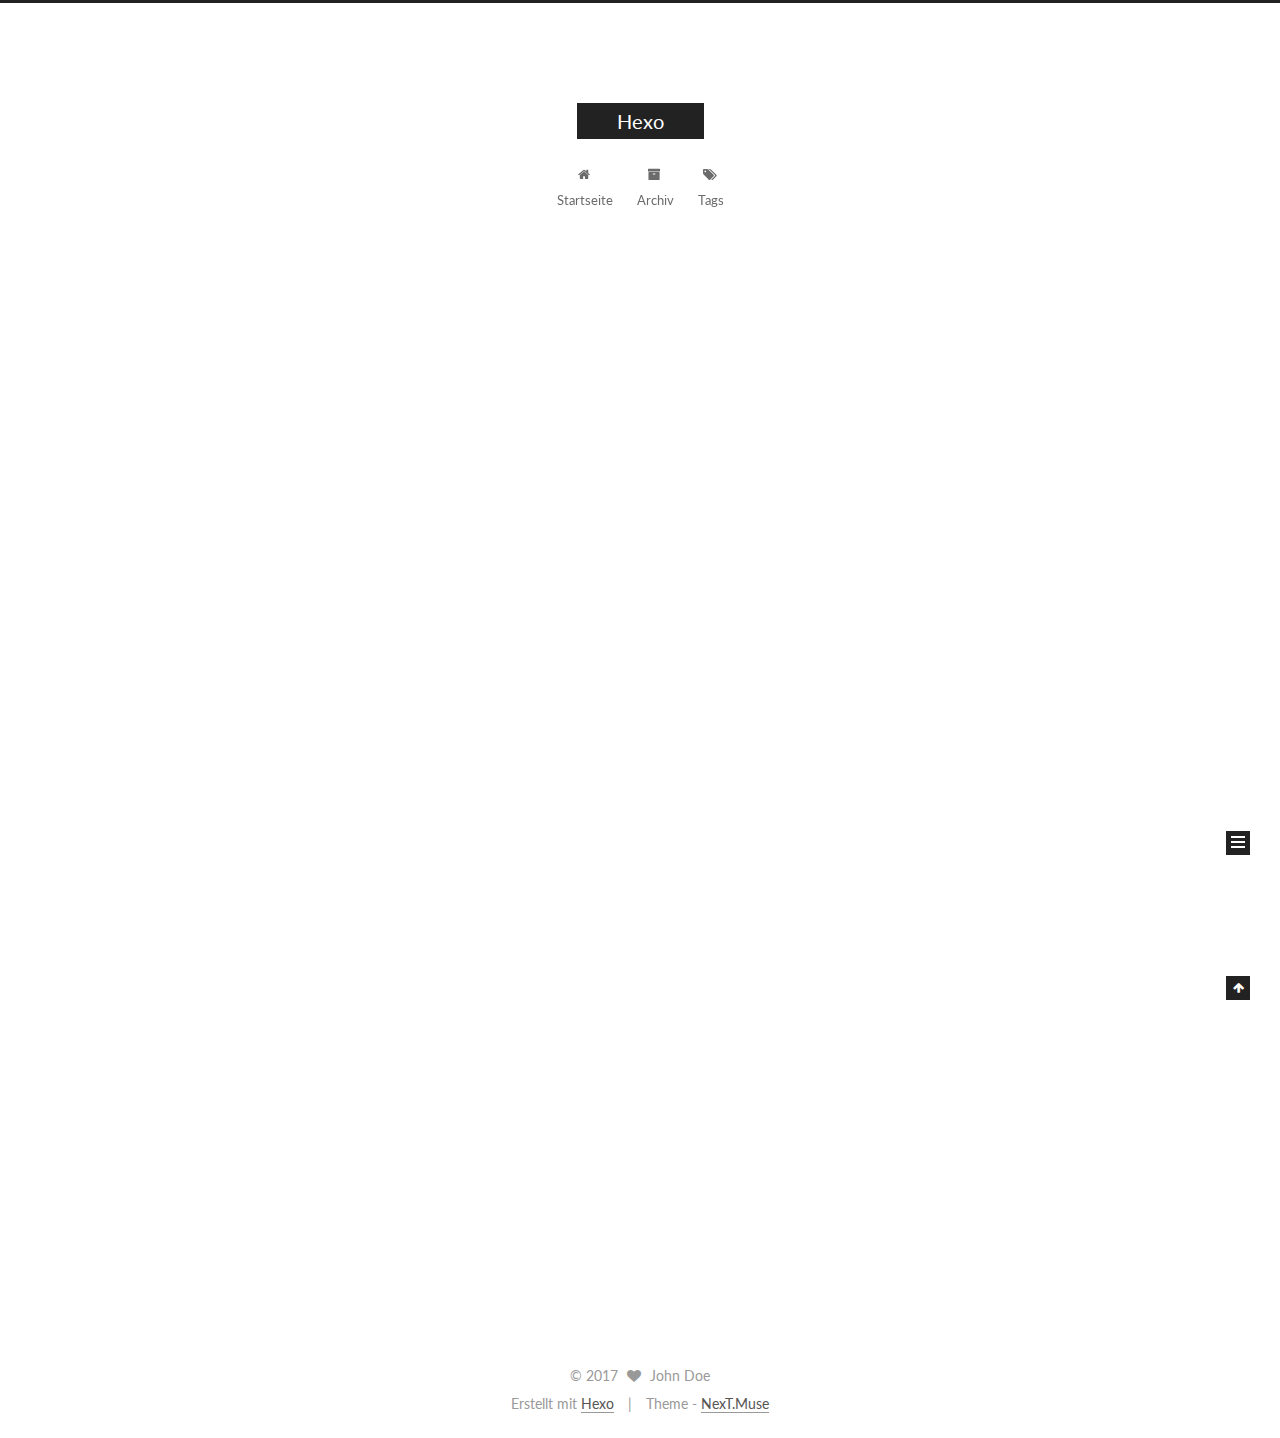
==== commit c9b7df9f: "Site updated: 2017-03-07 17:07:02" ====
--- a/index.html
+++ b/index.html
@@ -1,89 +1,330 @@
-<!DOCTYPE html>
-<html>
+<!doctype html>
+
+
+
+  
+
+
+<html class="theme-next muse use-motion" lang="">
 <head>
-  <meta charset="utf-8">
-  
-  <title>Hexo</title>
-  <meta name="viewport" content="width=device-width, initial-scale=1, maximum-scale=1">
-  <meta property="og:type" content="website">
+  <meta charset="UTF-8"/>
+<meta http-equiv="X-UA-Compatible" content="IE=edge" />
+<meta name="viewport" content="width=device-width, initial-scale=1, maximum-scale=1"/>
+
+
+
+<meta http-equiv="Cache-Control" content="no-transform" />
+<meta http-equiv="Cache-Control" content="no-siteapp" />
+
+
+
+
+
+
+
+
+
+
+
+
+
+
+
+  
+  
+  <link href="/lib/fancybox/source/jquery.fancybox.css?v=2.1.5" rel="stylesheet" type="text/css" />
+
+
+
+
+  
+  
+  
+  
+
+  
+    
+    
+  
+
+  
+
+  
+
+  
+
+  
+
+  
+    
+    
+    <link href="//fonts.googleapis.com/css?family=Lato:300,300italic,400,400italic,700,700italic&subset=latin,latin-ext" rel="stylesheet" type="text/css">
+  
+
+
+
+
+
+
+<link href="/lib/font-awesome/css/font-awesome.min.css?v=4.6.2" rel="stylesheet" type="text/css" />
+
+<link href="/css/main.css?v=5.1.0" rel="stylesheet" type="text/css" />
+
+
+  <meta name="keywords" content="Hexo, NexT" />
+
+
+
+
+
+
+
+
+  <link rel="shortcut icon" type="image/x-icon" href="/favicon.ico?v=5.1.0" />
+
+
+
+
+
+
+<meta property="og:type" content="website">
 <meta property="og:title" content="Hexo">
 <meta property="og:url" content="http://yoursite.com/index.html">
 <meta property="og:site_name" content="Hexo">
 <meta name="twitter:card" content="summary">
 <meta name="twitter:title" content="Hexo">
-  
-    <link rel="alternate" href="/atom.xml" title="Hexo" type="application/atom+xml">
-  
-  
-    <link rel="icon" href="/favicon.png">
-  
-  
-    <link href="//fonts.googleapis.com/css?family=Source+Code+Pro" rel="stylesheet" type="text/css">
-  
-  <link rel="stylesheet" href="/css/style.css">
-  
-
+
+
+
+<script type="text/javascript" id="hexo.configurations">
+  var NexT = window.NexT || {};
+  var CONFIG = {
+    root: '/',
+    scheme: 'Muse',
+    sidebar: {"position":"left","display":"post","offset":12,"offset_float":0,"b2t":false,"scrollpercent":false},
+    fancybox: true,
+    motion: true,
+    duoshuo: {
+      userId: '0',
+      author: 'Author'
+    },
+    algolia: {
+      applicationID: '',
+      apiKey: '',
+      indexName: '',
+      hits: {"per_page":10},
+      labels: {"input_placeholder":"Search for Posts","hits_empty":"We didn't find any results for the search: ${query}","hits_stats":"${hits} results found in ${time} ms"}
+    }
+  };
+</script>
+
+
+
+  <link rel="canonical" href="http://yoursite.com/"/>
+
+
+
+
+
+  <title> Hexo </title>
 </head>
 
-<body>
-  <div id="container">
-    <div id="wrap">
-      <header id="header">
-  <div id="banner"></div>
-  <div id="header-outer" class="outer">
-    <div id="header-title" class="inner">
-      <h1 id="logo-wrap">
-        <a href="/" id="logo">Hexo</a>
-      </h1>
-      
+<body itemscope itemtype="http://schema.org/WebPage" lang="">
+
+  
+
+
+
+
+
+
+
+
+
+
+
+
+
+
+  
+  
+    
+  
+
+  <div class="container one-collumn sidebar-position-left 
+   page-home 
+ ">
+    <div class="headband"></div>
+
+    <header id="header" class="header" itemscope itemtype="http://schema.org/WPHeader">
+      <div class="header-inner"><div class="site-brand-wrapper">
+  <div class="site-meta ">
+    
+
+    <div class="custom-logo-site-title">
+      <a href="/"  class="brand" rel="start">
+        <span class="logo-line-before"><i></i></span>
+        <span class="site-title">Hexo</span>
+        <span class="logo-line-after"><i></i></span>
+      </a>
     </div>
-    <div id="header-inner" class="inner">
-      <nav id="main-nav">
-        <a id="main-nav-toggle" class="nav-icon"></a>
-        
-          <a class="main-nav-link" href="/">Home</a>
-        
-          <a class="main-nav-link" href="/archives">Archives</a>
-        
-      </nav>
-      <nav id="sub-nav">
-        
-          <a id="nav-rss-link" class="nav-icon" href="/atom.xml" title="RSS Feed"></a>
-        
-        <a id="nav-search-btn" class="nav-icon" title="Search"></a>
-      </nav>
-      <div id="search-form-wrap">
-        <form action="//google.com/search" method="get" accept-charset="UTF-8" class="search-form"><input type="search" name="q" results="0" class="search-form-input" placeholder="Search"><button type="submit" class="search-form-submit">&#xF002;</button><input type="hidden" name="sitesearch" value="http://yoursite.com"></form>
-      </div>
-    </div>
+      
+        <p class="site-subtitle"></p>
+      
   </div>
-</header>
-      <div class="outer">
-        <section id="main">
-  
-    <article id="post-hello-world" class="article article-type-post" itemscope itemprop="blogPost">
-  <div class="article-meta">
-    <a href="/2017/03/07/hello-world/" class="article-date">
-  <time datetime="2017-03-07T08:23:09.914Z" itemprop="datePublished">2017-03-07</time>
-</a>
-    
+
+  <div class="site-nav-toggle">
+    <button>
+      <span class="btn-bar"></span>
+      <span class="btn-bar"></span>
+      <span class="btn-bar"></span>
+    </button>
   </div>
-  <div class="article-inner">
-    
-    
-      <header class="article-header">
-        
-  
-    <h1 itemprop="name">
-      <a class="article-title" href="/2017/03/07/hello-world/">Hello World</a>
-    </h1>
-  
-
+</div>
+
+<nav class="site-nav">
+  
+
+  
+    <ul id="menu" class="menu">
+      
+        
+        <li class="menu-item menu-item-home">
+          <a href="/" rel="section">
+            
+              <i class="menu-item-icon fa fa-fw fa-home"></i> <br />
+            
+            Startseite
+          </a>
+        </li>
+      
+        
+        <li class="menu-item menu-item-archives">
+          <a href="/archives" rel="section">
+            
+              <i class="menu-item-icon fa fa-fw fa-archive"></i> <br />
+            
+            Archiv
+          </a>
+        </li>
+      
+        
+        <li class="menu-item menu-item-tags">
+          <a href="/tags" rel="section">
+            
+              <i class="menu-item-icon fa fa-fw fa-tags"></i> <br />
+            
+            Tags
+          </a>
+        </li>
+      
+
+      
+    </ul>
+  
+
+  
+</nav>
+
+
+
+ </div>
+    </header>
+
+    <main id="main" class="main">
+      <div class="main-inner">
+        <div class="content-wrap">
+          <div id="content" class="content">
+            
+  <section id="posts" class="posts-expand">
+    
+      
+
+  
+
+  
+  
+  
+
+  <article class="post post-type-normal " itemscope itemtype="http://schema.org/Article">
+    <link itemprop="mainEntityOfPage" href="http://yoursite.com/2017/03/07/hello-world/">
+
+    <span hidden itemprop="author" itemscope itemtype="http://schema.org/Person">
+      <meta itemprop="name" content="John Doe">
+      <meta itemprop="description" content="">
+      <meta itemprop="image" content="/images/avatar.gif">
+    </span>
+
+    <span hidden itemprop="publisher" itemscope itemtype="http://schema.org/Organization">
+      <meta itemprop="name" content="Hexo">
+    </span>
+
+    
+      <header class="post-header">
+
+        
+        
+          <h1 class="post-title" itemprop="name headline">
+            
+            
+              
+                
+                <a class="post-title-link" href="/2017/03/07/hello-world/" itemprop="url">
+                  Hello World
+                </a>
+              
+            
+          </h1>
+        
+
+        <div class="post-meta">
+          <span class="post-time">
+            
+              <span class="post-meta-item-icon">
+                <i class="fa fa-calendar-o"></i>
+              </span>
+              
+                <span class="post-meta-item-text">Veröffentlicht am</span>
+              
+              <time title="Post created" itemprop="dateCreated datePublished" datetime="2017-03-07T16:23:09+08:00">
+                2017-03-07
+              </time>
+            
+
+            
+
+            
+          </span>
+
+          
+
+          
+            
+          
+
+          
+          
+
+          
+
+          
+
+          
+
+        </div>
       </header>
     
-    <div class="article-entry" itemprop="articleBody">
-      
-        <p>Welcome to <a href="https://hexo.io/" target="_blank" rel="external">Hexo</a>! This is your very first post. Check <a href="https://hexo.io/docs/" target="_blank" rel="external">documentation</a> for more info. If you get any problems when using Hexo, you can find the answer in <a href="https://hexo.io/docs/troubleshooting.html" target="_blank" rel="external">troubleshooting</a> or you can ask me on <a href="https://github.com/hexojs/hexo/issues" target="_blank" rel="external">GitHub</a>.</p>
+
+
+    <div class="post-body" itemprop="articleBody">
+
+      
+      
+
+      
+        
+          
+            <p>Welcome to <a href="https://hexo.io/" target="_blank" rel="external">Hexo</a>! This is your very first post. Check <a href="https://hexo.io/docs/" target="_blank" rel="external">documentation</a> for more info. If you get any problems when using Hexo, you can find the answer in <a href="https://hexo.io/docs/troubleshooting.html" target="_blank" rel="external">troubleshooting</a> or you can ask me on <a href="https://github.com/hexojs/hexo/issues" target="_blank" rel="external">GitHub</a>.</p>
 <h2 id="Quick-Start"><a href="#Quick-Start" class="headerlink" title="Quick Start"></a>Quick Start</h2><h3 id="Create-a-new-post"><a href="#Create-a-new-post" class="headerlink" title="Create a new post"></a>Create a new post</h3><figure class="highlight bash"><table><tr><td class="gutter"><pre><div class="line">1</div></pre></td><td class="code"><pre><div class="line">$ hexo new <span class="string">"My New Post"</span></div></pre></td></tr></table></figure>
 <p>More info: <a href="https://hexo.io/docs/writing.html" target="_blank" rel="external">Writing</a></p>
 <h3 id="Run-server"><a href="#Run-server" class="headerlink" title="Run server"></a>Run server</h3><figure class="highlight bash"><table><tr><td class="gutter"><pre><div class="line">1</div></pre></td><td class="code"><pre><div class="line">$ hexo server</div></pre></td></tr></table></figure>
@@ -93,88 +334,267 @@
 <h3 id="Deploy-to-remote-sites"><a href="#Deploy-to-remote-sites" class="headerlink" title="Deploy to remote sites"></a>Deploy to remote sites</h3><figure class="highlight bash"><table><tr><td class="gutter"><pre><div class="line">1</div></pre></td><td class="code"><pre><div class="line">$ hexo deploy</div></pre></td></tr></table></figure>
 <p>More info: <a href="https://hexo.io/docs/deployment.html" target="_blank" rel="external">Deployment</a></p>
 
+          
+        
       
     </div>
-    <footer class="article-footer">
-      <a data-url="http://yoursite.com/2017/03/07/hello-world/" data-id="cizzb0akr0000ivj5qogl0457" class="article-share-link">Share</a>
-      
+
+    <div>
+      
+    </div>
+
+    <div>
+      
+    </div>
+
+
+    <footer class="post-footer">
+      
+
+      
+
+      
+
+      
+      
+        <div class="post-eof"></div>
       
     </footer>
-  </div>
-  
-</article>
-
-
-  
-
-</section>
-        
-          <aside id="sidebar">
-  
-    
-
-  
-    
-
-  
-    
-  
-    
-  <div class="widget-wrap">
-    <h3 class="widget-title">Archives</h3>
-    <div class="widget">
-      <ul class="archive-list"><li class="archive-list-item"><a class="archive-list-link" href="/archives/2017/03/">March 2017</a></li></ul>
+  </article>
+
+
+    
+  </section>
+
+  
+
+          
+          </div>
+          
+
+
+          
+
+        </div>
+        
+          
+  
+  <div class="sidebar-toggle">
+    <div class="sidebar-toggle-line-wrap">
+      <span class="sidebar-toggle-line sidebar-toggle-line-first"></span>
+      <span class="sidebar-toggle-line sidebar-toggle-line-middle"></span>
+      <span class="sidebar-toggle-line sidebar-toggle-line-last"></span>
     </div>
   </div>
 
-
-  
-    
-  <div class="widget-wrap">
-    <h3 class="widget-title">Recent Posts</h3>
-    <div class="widget">
-      <ul>
-        
-          <li>
-            <a href="/2017/03/07/hello-world/">Hello World</a>
-          </li>
-        
-      </ul>
+  <aside id="sidebar" class="sidebar">
+    <div class="sidebar-inner">
+
+      
+
+      
+
+      <section class="site-overview sidebar-panel sidebar-panel-active">
+        <div class="site-author motion-element" itemprop="author" itemscope itemtype="http://schema.org/Person">
+          <img class="site-author-image" itemprop="image"
+               src="/images/avatar.gif"
+               alt="John Doe" />
+          <p class="site-author-name" itemprop="name">John Doe</p>
+           
+              <p class="site-description motion-element" itemprop="description"></p>
+          
+        </div>
+        <nav class="site-state motion-element">
+
+          
+            <div class="site-state-item site-state-posts">
+              <a href="/archives">
+                <span class="site-state-item-count">1</span>
+                <span class="site-state-item-name">Artikel</span>
+              </a>
+            </div>
+          
+
+          
+
+          
+
+        </nav>
+
+        
+
+        <div class="links-of-author motion-element">
+          
+        </div>
+
+        
+        
+
+        
+        
+
+        
+
+
+      </section>
+
+      
+
+      
+
     </div>
+  </aside>
+
+
+        
+      </div>
+    </main>
+
+    <footer id="footer" class="footer">
+      <div class="footer-inner">
+        <div class="copyright" >
+  
+  &copy; 
+  <span itemprop="copyrightYear">2017</span>
+  <span class="with-love">
+    <i class="fa fa-heart"></i>
+  </span>
+  <span class="author" itemprop="copyrightHolder">John Doe</span>
+</div>
+
+
+<div class="powered-by">
+  Erstellt mit  <a class="theme-link" href="https://hexo.io">Hexo</a>
+</div>
+
+<div class="theme-info">
+  Theme -
+  <a class="theme-link" href="https://github.com/iissnan/hexo-theme-next">
+    NexT.Muse
+  </a>
+</div>
+
+
+        
+
+        
+      </div>
+    </footer>
+
+    
+      <div class="back-to-top">
+        <i class="fa fa-arrow-up"></i>
+        
+      </div>
+    
+    
   </div>
 
   
-</aside>
-        
-      </div>
-      <footer id="footer">
-  
-  <div class="outer">
-    <div id="footer-info" class="inner">
-      &copy; 2017 John Doe<br>
-      Powered by <a href="http://hexo.io/" target="_blank">Hexo</a>
-    </div>
-  </div>
-</footer>
-    </div>
-    <nav id="mobile-nav">
-  
-    <a href="/" class="mobile-nav-link">Home</a>
-  
-    <a href="/archives" class="mobile-nav-link">Archives</a>
-  
-</nav>
-    
-
-<script src="//ajax.googleapis.com/ajax/libs/jquery/2.0.3/jquery.min.js"></script>
-
-
-  <link rel="stylesheet" href="/fancybox/jquery.fancybox.css">
-  <script src="/fancybox/jquery.fancybox.pack.js"></script>
-
-
-<script src="/js/script.js"></script>
-
-  </div>
+
+<script type="text/javascript">
+  if (Object.prototype.toString.call(window.Promise) !== '[object Function]') {
+    window.Promise = null;
+  }
+</script>
+
+
+
+
+
+
+
+
+
+  
+
+
+
+
+  
+  <script type="text/javascript" src="/lib/jquery/index.js?v=2.1.3"></script>
+
+  
+  <script type="text/javascript" src="/lib/fastclick/lib/fastclick.min.js?v=1.0.6"></script>
+
+  
+  <script type="text/javascript" src="/lib/jquery_lazyload/jquery.lazyload.js?v=1.9.7"></script>
+
+  
+  <script type="text/javascript" src="/lib/velocity/velocity.min.js?v=1.2.1"></script>
+
+  
+  <script type="text/javascript" src="/lib/velocity/velocity.ui.min.js?v=1.2.1"></script>
+
+  
+  <script type="text/javascript" src="/lib/fancybox/source/jquery.fancybox.pack.js?v=2.1.5"></script>
+
+
+  
+
+
+  <script type="text/javascript" src="/js/src/utils.js?v=5.1.0"></script>
+
+  <script type="text/javascript" src="/js/src/motion.js?v=5.1.0"></script>
+
+
+
+  
+  
+
+  
+
+  
+
+
+  <script type="text/javascript" src="/js/src/bootstrap.js?v=5.1.0"></script>
+
+
+
+  
+
+
+
+  
+
+
+
+
+	
+
+
+
+
+
+  
+
+
+
+
+
+  
+
+
+
+
+
+  
+
+
+
+  
+  
+
+  
+
+  
+
+  
+
+  
+
+
+  
+
 </body>
-</html>+</html>
--- a/css/main.css
+++ b/css/main.css
@@ -0,0 +1,2547 @@
+/* normalize.css v3.0.2 | MIT License | git.io/normalize */
+html {
+  font-family: sans-serif; /* 1 */
+  -ms-text-size-adjust: 100%; /* 2 */
+  -webkit-text-size-adjust: 100%; /* 2 */
+}
+body {
+  margin: 0;
+}
+article,
+aside,
+details,
+figcaption,
+figure,
+footer,
+header,
+hgroup,
+main,
+menu,
+nav,
+section,
+summary {
+  display: block;
+}
+audio,
+canvas,
+progress,
+video {
+  display: inline-block; /* 1 */
+  vertical-align: baseline; /* 2 */
+}
+audio:not([controls]) {
+  display: none;
+  height: 0;
+}
+[hidden],
+template {
+  display: none;
+}
+a {
+  background-color: transparent;
+}
+a:active,
+a:hover {
+  outline: 0;
+}
+abbr[title] {
+  border-bottom: 1px dotted;
+}
+b,
+strong {
+  font-weight: bold;
+}
+dfn {
+  font-style: italic;
+}
+h1 {
+  font-size: 2em;
+  margin: 0.67em 0;
+}
+mark {
+  background: #ff0;
+  color: #000;
+}
+small {
+  font-size: 80%;
+}
+sub,
+sup {
+  font-size: 75%;
+  line-height: 0;
+  position: relative;
+  vertical-align: baseline;
+}
+sup {
+  top: -0.5em;
+}
+sub {
+  bottom: -0.25em;
+}
+img {
+  border: 0;
+}
+svg:not(:root) {
+  overflow: hidden;
+}
+figure {
+  margin: 1em 40px;
+}
+hr {
+  -moz-box-sizing: content-box;
+  box-sizing: content-box;
+  height: 0;
+}
+pre {
+  overflow: auto;
+}
+code,
+kbd,
+pre,
+samp {
+  font-family: monospace, monospace;
+  font-size: 1em;
+}
+button,
+input,
+optgroup,
+select,
+textarea {
+  color: inherit; /* 1 */
+  font: inherit; /* 2 */
+  margin: 0; /* 3 */
+}
+button {
+  overflow: visible;
+}
+button,
+select {
+  text-transform: none;
+}
+button,
+html input[type="button"],
+input[type="reset"],
+input[type="submit"] {
+  -webkit-appearance: button; /* 2 */
+  cursor: pointer; /* 3 */
+}
+button[disabled],
+html input[disabled] {
+  cursor: default;
+}
+button::-moz-focus-inner,
+input::-moz-focus-inner {
+  border: 0;
+  padding: 0;
+}
+input {
+  line-height: normal;
+}
+input[type="checkbox"],
+input[type="radio"] {
+  box-sizing: border-box; /* 1 */
+  padding: 0; /* 2 */
+}
+input[type="number"]::-webkit-inner-spin-button,
+input[type="number"]::-webkit-outer-spin-button {
+  height: auto;
+}
+input[type="search"] {
+  -webkit-appearance: textfield; /* 1 */
+  -moz-box-sizing: content-box;
+  -webkit-box-sizing: content-box; /* 2 */
+  box-sizing: content-box;
+}
+input[type="search"]::-webkit-search-cancel-button,
+input[type="search"]::-webkit-search-decoration {
+  -webkit-appearance: none;
+}
+fieldset {
+  border: 1px solid #c0c0c0;
+  margin: 0 2px;
+  padding: 0.35em 0.625em 0.75em;
+}
+legend {
+  border: 0; /* 1 */
+  padding: 0; /* 2 */
+}
+textarea {
+  overflow: auto;
+}
+optgroup {
+  font-weight: bold;
+}
+table {
+  border-collapse: collapse;
+  border-spacing: 0;
+}
+td,
+th {
+  padding: 0;
+}
+::selection {
+  background: #262a30;
+  color: #fff;
+}
+body {
+  position: relative;
+  font-family: 'Lato', "PingFang SC", "Microsoft YaHei", sans-serif;
+  font-size: 14px;
+  line-height: 2;
+  color: #555;
+  background: #fff;
+}
+@media (max-width: 767px) {
+  body {
+    padding-right: 0 !important;
+  }
+}
+@media (min-width: 768px) and (max-width: 991px) {
+  body {
+    padding-right: 0 !important;
+  }
+}
+@media (min-width: 1600px) {
+  body {
+    font-size: 16px;
+  }
+}
+h1,
+h2,
+h3,
+h4,
+h5,
+h6 {
+  margin: 0;
+  padding: 0;
+  font-weight: bold;
+  line-height: 1.5;
+  font-family: 'Lato', "PingFang SC", "Microsoft YaHei", sans-serif;
+}
+h2,
+h3,
+h4,
+h5,
+h6 {
+  margin: 20px 0 15px;
+}
+h1 {
+  font-size: 22px;
+}
+@media (max-width: 767px) {
+  h1 {
+    font-size: 18px;
+  }
+}
+h2 {
+  font-size: 20px;
+}
+@media (max-width: 767px) {
+  h2 {
+    font-size: 16px;
+  }
+}
+h3 {
+  font-size: 18px;
+}
+@media (max-width: 767px) {
+  h3 {
+    font-size: 14px;
+  }
+}
+h4 {
+  font-size: 16px;
+}
+@media (max-width: 767px) {
+  h4 {
+    font-size: 12px;
+  }
+}
+h5 {
+  font-size: 14px;
+}
+@media (max-width: 767px) {
+  h5 {
+    font-size: 10px;
+  }
+}
+h6 {
+  font-size: 12px;
+}
+@media (max-width: 767px) {
+  h6 {
+    font-size: 8px;
+  }
+}
+p {
+  margin: 0 0 25px 0;
+}
+a {
+  color: #555;
+  text-decoration: none;
+  border-bottom: 1px solid #999;
+  word-wrap: break-word;
+}
+a:hover {
+  color: #222;
+  border-bottom-color: #222;
+}
+blockquote {
+  margin: 0;
+  padding: 0;
+}
+img {
+  display: block;
+  margin: auto;
+  max-width: 100%;
+  height: auto;
+}
+hr {
+  margin: 40px 0;
+  height: 3px;
+  border: none;
+  background-color: #ddd;
+  background-image: repeating-linear-gradient(-45deg, #fff, #fff 4px, transparent 4px, transparent 8px);
+}
+blockquote {
+  padding: 0 15px;
+  color: #666;
+  border-left: 4px solid #ddd;
+}
+blockquote cite::before {
+  content: "-";
+  padding: 0 5px;
+}
+dt {
+  font-weight: 700;
+}
+dd {
+  margin: 0;
+  padding: 0;
+}
+.text-left {
+  text-align: left;
+}
+.text-center {
+  text-align: center;
+}
+.text-right {
+  text-align: right;
+}
+.text-justify {
+  text-align: justify;
+}
+.text-nowrap {
+  white-space: nowrap;
+}
+.text-lowercase {
+  text-transform: lowercase;
+}
+.text-uppercase {
+  text-transform: uppercase;
+}
+.text-capitalize {
+  text-transform: capitalize;
+}
+.center-block {
+  display: block;
+  margin-left: auto;
+  margin-right: auto;
+}
+.clearfix:before,
+.clearfix:after {
+  content: " ";
+  display: table;
+}
+.clearfix:after {
+  clear: both;
+}
+.pullquote {
+  width: 45%;
+}
+.pullquote.left {
+  float: left;
+  margin-left: 5px;
+  margin-right: 10px;
+}
+.pullquote.right {
+  float: right;
+  margin-left: 10px;
+  margin-right: 5px;
+}
+.affix.affix.affix {
+  position: fixed;
+}
+.translation {
+  margin-top: -20px;
+  font-size: 14px;
+  color: #999;
+}
+.scrollbar-measure {
+  width: 100px;
+  height: 100px;
+  overflow: scroll;
+  position: absolute;
+  top: -9999px;
+}
+.use-motion .motion-element {
+  opacity: 0;
+}
+table {
+  margin: 20px 0;
+  width: 100%;
+  border-collapse: collapse;
+  border-spacing: 0;
+  border: 1px solid #ddd;
+  font-size: 14px;
+  table-layout: fixed;
+  word-wrap: break-all;
+}
+table>tbody>tr:nth-of-type(odd) {
+  background-color: #f9f9f9;
+}
+table>tbody>tr:hover {
+  background-color: #f5f5f5;
+}
+caption,
+th,
+td {
+  padding: 8px;
+  text-align: left;
+  vertical-align: middle;
+  font-weight: normal;
+}
+th,
+td {
+  border-bottom: 3px solid #ddd;
+  border-right: 1px solid #eee;
+}
+th {
+  padding-bottom: 10px;
+  font-weight: 700;
+}
+td {
+  border-bottom-width: 1px;
+}
+html,
+body {
+  height: 100%;
+}
+.container {
+  position: relative;
+  min-height: 100%;
+}
+.header-inner {
+  margin: 0 auto;
+  padding: 100px 0 70px;
+  width: 700px;
+}
+@media (min-width: 1600px) {
+  .container .header-inner {
+    width: 900px;
+  }
+}
+.main {
+  padding-bottom: 150px;
+}
+.main-inner {
+  margin: 0 auto;
+  width: 700px;
+}
+@media (min-width: 1600px) {
+  .container .main-inner {
+    width: 900px;
+  }
+}
+.footer {
+  position: absolute;
+  left: 0;
+  bottom: 0;
+  width: 100%;
+  min-height: 50px;
+}
+.footer-inner {
+  box-sizing: border-box;
+  margin: 20px auto;
+  width: 700px;
+}
+@media (min-width: 1600px) {
+  .container .footer-inner {
+    width: 900px;
+  }
+}
+pre,
+.highlight {
+  overflow: auto;
+  margin: 20px 0;
+  padding: 0;
+  font-size: 13px;
+  color: #4d4d4c;
+  background: #f7f7f7;
+  line-height: 1.6;
+}
+pre,
+code {
+  font-family: consolas, Menlo, "PingFang SC", "Microsoft YaHei", monospace;
+}
+code {
+  padding: 2px 4px;
+  word-wrap: break-word;
+  color: #555;
+  background: #eee;
+  border-radius: 3px;
+  font-size: 13px;
+}
+pre code {
+  padding: 0;
+  color: #4d4d4c;
+  background: none;
+  text-shadow: none;
+}
+.highlight {
+  border-radius: 1px;
+}
+.highlight pre {
+  border: none;
+  margin: 0;
+  padding: 10px 0;
+}
+.highlight table {
+  margin: 0;
+  width: auto;
+  border: none;
+}
+.highlight td {
+  border: none;
+  padding: 0;
+}
+.highlight figcaption {
+  font-size: 1em;
+  color: #4d4d4c;
+  line-height: 1em;
+  margin-bottom: 1em;
+}
+.highlight figcaption:before,
+.highlight figcaption:after {
+  content: " ";
+  display: table;
+}
+.highlight figcaption:after {
+  clear: both;
+}
+.highlight figcaption a {
+  float: right;
+  color: #4d4d4c;
+}
+.highlight figcaption a:hover {
+  border-bottom-color: #4d4d4c;
+}
+.highlight .gutter pre {
+  padding-left: 10px;
+  padding-right: 10px;
+  color: #869194;
+  text-align: right;
+  background-color: #eff2f3;
+}
+.highlight .code pre {
+  padding-left: 10px;
+  padding-right: 10px;
+  background-color: #f7f7f7;
+}
+.highlight .line {
+  height: 20px;
+}
+.gutter {
+  -webkit-user-select: none;
+  -moz-user-select: none;
+  -ms-user-select: none;
+  user-select: none;
+}
+.gist table {
+  width: auto;
+}
+.gist table td {
+  border: none;
+}
+pre .deletion {
+  background: #fdd;
+}
+pre .addition {
+  background: #dfd;
+}
+pre .meta {
+  color: #8959a8;
+}
+pre .comment {
+  color: #8e908c;
+}
+pre .variable,
+pre .attribute,
+pre .tag,
+pre .regexp,
+pre .ruby .constant,
+pre .xml .tag .title,
+pre .xml .pi,
+pre .xml .doctype,
+pre .html .doctype,
+pre .css .id,
+pre .css .class,
+pre .css .pseudo {
+  color: #c82829;
+}
+pre .number,
+pre .preprocessor,
+pre .built_in,
+pre .literal,
+pre .params,
+pre .constant,
+pre .command {
+  color: #f5871f;
+}
+pre .ruby .class .title,
+pre .css .rules .attribute,
+pre .string,
+pre .value,
+pre .inheritance,
+pre .header,
+pre .ruby .symbol,
+pre .xml .cdata,
+pre .special,
+pre .number,
+pre .formula {
+  color: #718c00;
+}
+pre .title,
+pre .css .hexcolor {
+  color: #3e999f;
+}
+pre .function,
+pre .python .decorator,
+pre .python .title,
+pre .ruby .function .title,
+pre .ruby .title .keyword,
+pre .perl .sub,
+pre .javascript .title,
+pre .coffeescript .title {
+  color: #4271ae;
+}
+pre .keyword,
+pre .javascript .function {
+  color: #8959a8;
+}
+.full-image.full-image.full-image {
+  border: none;
+  max-width: 100%;
+  width: auto;
+  margin: 20px auto;
+}
+@media (min-width: 992px) {
+  .full-image.full-image.full-image {
+    max-width: none;
+    width: 110%;
+    margin: 25px -5%;
+  }
+}
+.blockquote-center,
+.page-home .post-type-quote blockquote,
+.page-post-detail .post-type-quote blockquote {
+  position: relative;
+  margin: 40px 0;
+  padding: 0;
+  border-left: none;
+  text-align: center;
+}
+.blockquote-center::before,
+.page-home .post-type-quote blockquote::before,
+.page-post-detail .post-type-quote blockquote::before,
+.blockquote-center::after,
+.page-home .post-type-quote blockquote::after,
+.page-post-detail .post-type-quote blockquote::after {
+  position: absolute;
+  content: ' ';
+  display: block;
+  width: 100%;
+  height: 24px;
+  opacity: 0.2;
+  background-repeat: no-repeat;
+  background-position: 0 -6px;
+  background-size: 22px 22px;
+}
+.blockquote-center::before,
+.page-home .post-type-quote blockquote::before,
+.page-post-detail .post-type-quote blockquote::before {
+  top: -20px;
+  background-image: url("../images/quote-l.svg");
+  border-top: 1px solid #ccc;
+}
+.blockquote-center::after,
+.page-home .post-type-quote blockquote::after,
+.page-post-detail .post-type-quote blockquote::after {
+  bottom: -20px;
+  background-image: url("../images/quote-r.svg");
+  border-bottom: 1px solid #ccc;
+  background-position: 100% 8px;
+}
+.blockquote-center p,
+.page-home .post-type-quote blockquote p,
+.page-post-detail .post-type-quote blockquote p,
+.blockquote-center div,
+.page-home .post-type-quote blockquote div,
+.page-post-detail .post-type-quote blockquote div {
+  text-align: center;
+}
+.post .post-body .group-picture img {
+  box-sizing: border-box;
+  padding: 0 3px;
+  border: none;
+}
+.post .group-picture-row {
+  overflow: hidden;
+  margin-top: 6px;
+}
+.post .group-picture-row:first-child {
+  margin-top: 0;
+}
+.post .group-picture-column {
+  float: left;
+}
+.page-post-detail .post-body .group-picture-column {
+  float: none;
+  margin-top: 10px;
+  width: auto !important;
+}
+.page-post-detail .post-body .group-picture-column img {
+  margin: 0 auto;
+}
+.page-archive .group-picture-container {
+  overflow: hidden;
+}
+.page-archive .group-picture-row {
+  float: left;
+}
+.page-archive .group-picture-row:first-child {
+  margin-top: 6px;
+}
+.page-archive .group-picture-column {
+  max-width: 150px;
+  max-height: 150px;
+}
+.note {
+  padding: 20px;
+  margin: 20px 0;
+  border: 1px solid #eee;
+  border-left-width: 5px;
+  border-radius: 3px;
+}
+.note h2,
+.note h3,
+.note h4,
+.note h5,
+.note h6 {
+  margin-top: 0;
+  margin-bottom: 5px;
+}
+.note p:last-child {
+  margin-bottom: 0;
+}
+.note code {
+  border-radius: 3px;
+}
+.note+.note {
+  margin-top: -5px;
+}
+.default {
+  border-left-color: #777;
+}
+.default h2,
+.default h3,
+.default h4,
+.default h5,
+.default h6 {
+  color: #777;
+}
+.primary {
+  border-left-color: #428bca;
+}
+.primary h2,
+.primary h3,
+.primary h4,
+.primary h5,
+.primary h6 {
+  color: #428bca;
+}
+.success {
+  border-left-color: #5cb85c;
+}
+.success h2,
+.success h3,
+.success h4,
+.success h5,
+.success h6 {
+  color: #5cb85c;
+}
+.danger {
+  border-left-color: #d9534f;
+}
+.danger h2,
+.danger h3,
+.danger h4,
+.danger h5,
+.danger h6 {
+  color: #d9534f;
+}
+.warning {
+  border-left-color: #f0ad4e;
+}
+.warning h2,
+.warning h3,
+.warning h4,
+.warning h5,
+.warning h6 {
+  color: #f0ad4e;
+}
+.info {
+  border-left-color: #5bc0de;
+}
+.info h2,
+.info h3,
+.info h4,
+.info h5,
+.info h6 {
+  color: #5bc0de;
+}
+.exturl {
+  background-color: transparent;
+  cursor: pointer;
+  border-bottom: 1px solid #999;
+}
+.exturl .fa {
+  font-size: 14px;
+}
+.exturl:active,
+.exturl:hover {
+  outline: 0;
+  color: #222;
+  border-bottom-color: #222;
+}
+.btn {
+  display: inline-block;
+  padding: 0 20px;
+  font-size: 14px;
+  color: #fff;
+  background: #222;
+  border: 2px solid #222;
+  text-decoration: none;
+  border-radius: 0;
+  transition-property: background-color;
+  transition-duration: 0.2s;
+  transition-timing-function: ease-in-out;
+  transition-delay: 0s;
+}
+.btn:hover,
+.post-button .btn:hover {
+  border-color: #222;
+  color: #222;
+  background: #fff;
+}
+.btn-bar {
+  display: block;
+  width: 22px;
+  height: 2px;
+  background: #555;
+  border-radius: 1px;
+}
+.btn-bar+.btn-bar {
+  margin-top: 4px;
+}
+.pagination {
+  margin: 120px 0 40px;
+  text-align: center;
+  border-top: 1px solid #eee;
+}
+.page-number-basic,
+.pagination .prev,
+.pagination .next,
+.pagination .page-number,
+.pagination .space {
+  display: inline-block;
+  position: relative;
+  top: -1px;
+  margin: 0 10px;
+  padding: 0 10px;
+  line-height: 30px;
+}
+@media (max-width: 767px) {
+  .page-number-basic,
+  .pagination .prev,
+  .pagination .next,
+  .pagination .page-number,
+  .pagination .space {
+    margin: 0 5px;
+  }
+}
+.pagination .prev,
+.pagination .next,
+.pagination .page-number {
+  border-bottom: 0;
+  border-top: 1px solid #eee;
+  transition-property: border-color;
+  transition-duration: 0.2s;
+  transition-timing-function: ease-in-out;
+  transition-delay: 0s;
+}
+.pagination .prev:hover,
+.pagination .next:hover,
+.pagination .page-number:hover {
+  border-top-color: #222;
+}
+.pagination .space {
+  padding: 0;
+  margin: 0;
+}
+.pagination .prev {
+  margin-left: 0;
+}
+.pagination .next {
+  margin-right: 0;
+}
+.pagination .page-number.current {
+  color: #fff;
+  background: #ccc;
+  border-top-color: #ccc;
+}
+@media (max-width: 767px) {
+  .pagination {
+    border-top: none;
+  }
+  .pagination .prev,
+  .pagination .next,
+  .pagination .page-number {
+    margin-bottom: 10px;
+    border-top: 0;
+    border-bottom: 1px solid #eee;
+  }
+  .pagination .prev:hover,
+  .pagination .next:hover,
+  .pagination .page-number:hover {
+    border-bottom-color: #222;
+  }
+}
+.comments {
+  margin: 60px 20px 0;
+}
+.tag-cloud {
+  text-align: center;
+}
+.tag-cloud a {
+  display: inline-block;
+  margin: 10px;
+}
+.back-to-top {
+  box-sizing: border-box;
+  position: fixed;
+  bottom: -100px;
+  right: 30px;
+  z-index: 1050;
+  padding: 0 6px;
+  width: 24px;
+  background: #222;
+  font-size: 12px;
+  opacity: 1;
+  color: #fff;
+  cursor: pointer;
+  text-align: center;
+  -webkit-transform: translateZ(0);
+  transition-property: bottom;
+  transition-duration: 0.2s;
+  transition-timing-function: ease-in-out;
+  transition-delay: 0s;
+}
+@media (max-width: 767px) {
+  .back-to-top {
+    display: none;
+  }
+}
+@media (min-width: 768px) and (max-width: 991px) {
+  .back-to-top {
+    display: none;
+  }
+}
+.back-to-top.back-to-top-on {
+  bottom: 19px;
+}
+.header {
+  background: #fff;
+}
+.header-inner {
+  position: relative;
+}
+.headband {
+  height: 3px;
+  background: #222;
+}
+.site-meta {
+  margin: 0;
+  text-align: center;
+}
+@media (max-width: 767px) {
+  .site-meta {
+    text-align: center;
+  }
+}
+.brand {
+  position: relative;
+  display: inline-block;
+  padding: 0 40px;
+  color: #fff;
+  background: #222;
+  border-bottom: none;
+}
+.brand:hover {
+  color: #fff;
+}
+.logo {
+  display: inline-block;
+  margin-right: 5px;
+  line-height: 36px;
+  vertical-align: top;
+}
+.site-title {
+  display: inline-block;
+  vertical-align: top;
+  line-height: 36px;
+  font-size: 20px;
+  font-weight: normal;
+  font-family: 'Lato', "PingFang SC", "Microsoft YaHei", sans-serif;
+}
+.site-subtitle {
+  margin-top: 10px;
+  font-size: 13px;
+  color: #999;
+}
+.use-motion .brand {
+  opacity: 0;
+}
+.use-motion .logo,
+.use-motion .site-title,
+.use-motion .site-subtitle {
+  opacity: 0;
+  position: relative;
+  top: -10px;
+}
+.site-nav-toggle {
+  display: none;
+  position: absolute;
+  top: 10px;
+  left: 10px;
+}
+@media (max-width: 767px) {
+  .site-nav-toggle {
+    display: block;
+  }
+}
+.site-nav-toggle button {
+  margin-top: 2px;
+  padding: 9px 10px;
+  background: transparent;
+  border: none;
+}
+@media (max-width: 767px) {
+  .site-nav {
+    display: none;
+    margin: 0 -10px;
+    padding: 0 10px;
+    clear: both;
+    border-top: 1px solid #ddd;
+  }
+}
+@media (min-width: 768px) and (max-width: 991px) {
+  .site-nav {
+    display: block !important;
+  }
+}
+@media (min-width: 992px) {
+  .site-nav {
+    display: block !important;
+  }
+}
+.menu {
+  margin-top: 20px;
+  padding-left: 0;
+  text-align: center;
+}
+.menu .menu-item {
+  display: inline-block;
+  margin: 0 10px;
+  list-style: none;
+}
+@media screen and (max-width: 767px) {
+  .menu .menu-item {
+    margin-top: 10px;
+  }
+}
+.menu .menu-item a {
+  display: block;
+  font-size: 13px;
+  line-height: inherit;
+  border-bottom: 1px solid transparent;
+  transition-property: border-color;
+  transition-duration: 0.2s;
+  transition-timing-function: ease-in-out;
+  transition-delay: 0s;
+}
+.menu .menu-item a:hover {
+  border-bottom-color: #222;
+}
+.menu .menu-item .fa {
+  margin-right: 5px;
+}
+.use-motion .menu-item {
+  opacity: 0;
+}
+.post-body {
+  font-family: 'Lato', "PingFang SC", "Microsoft YaHei", sans-serif;
+}
+@media (max-width: 767px) {
+  .post-body {
+    word-break: break-word;
+  }
+}
+.post-body .fancybox img {
+  display: block !important;
+  margin: 0 auto;
+  cursor: pointer;
+  cursor: zoom-in;
+  cursor: -webkit-zoom-in;
+}
+.post-body .image-caption,
+.post-body .figure .caption {
+  margin: 10px auto 15px;
+  text-align: center;
+  font-size: 14px;
+  color: #999;
+  font-weight: bold;
+  line-height: 1;
+}
+.post-sticky-flag {
+  display: inline-block;
+  font-size: 16px;
+  -ms-transform: rotate(30deg);
+  -webkit-transform: rotate(30deg);
+  -moz-transform: rotate(30deg);
+  -ms-transform: rotate(30deg);
+  -o-transform: rotate(30deg);
+  transform: rotate(30deg);
+}
+.posts-expand {
+  padding-top: 40px;
+}
+@media (max-width: 767px) {
+  .posts-expand {
+    margin: 0 20px;
+  }
+  .post-body pre,
+  .post-body .highlight {
+    padding: 10px;
+  }
+  .post-body pre .gutter pre,
+  .post-body .highlight .gutter pre {
+    padding-right: 10px;
+  }
+}
+@media (min-width: 992px) {
+  .posts-expand .post-body {
+    text-align: justify;
+  }
+}
+.posts-expand .post-body h2,
+.posts-expand .post-body h3,
+.posts-expand .post-body h4,
+.posts-expand .post-body h5,
+.posts-expand .post-body h6 {
+  padding-top: 10px;
+}
+.posts-expand .post-body h2 .header-anchor,
+.posts-expand .post-body h3 .header-anchor,
+.posts-expand .post-body h4 .header-anchor,
+.posts-expand .post-body h5 .header-anchor,
+.posts-expand .post-body h6 .header-anchor {
+  float: right;
+  margin-left: 10px;
+  color: #ccc;
+  border-bottom-style: none;
+  visibility: hidden;
+}
+.posts-expand .post-body h2 .header-anchor:hover,
+.posts-expand .post-body h3 .header-anchor:hover,
+.posts-expand .post-body h4 .header-anchor:hover,
+.posts-expand .post-body h5 .header-anchor:hover,
+.posts-expand .post-body h6 .header-anchor:hover {
+  color: inherit;
+}
+.posts-expand .post-body h2:hover .header-anchor,
+.posts-expand .post-body h3:hover .header-anchor,
+.posts-expand .post-body h4:hover .header-anchor,
+.posts-expand .post-body h5:hover .header-anchor,
+.posts-expand .post-body h6:hover .header-anchor {
+  visibility: visible;
+}
+.posts-expand .post-body ul li {
+  list-style: circle;
+}
+.posts-expand .post-body img {
+  box-sizing: border-box;
+  margin: auto;
+  padding: 3px;
+  border: 1px solid #ddd;
+}
+.posts-expand .fancybox img {
+  margin: 0 auto;
+}
+@media (max-width: 767px) {
+  .posts-collapse {
+    margin: 0 20px;
+  }
+  .posts-collapse .post-title,
+  .posts-collapse .post-meta {
+    display: block;
+    width: auto;
+    text-align: left;
+  }
+}
+.posts-collapse {
+  position: relative;
+  z-index: 1010;
+  margin-left: 55px;
+}
+.posts-collapse::after {
+  content: " ";
+  position: absolute;
+  top: 20px;
+  left: 0;
+  margin-left: -2px;
+  width: 4px;
+  height: 100%;
+  background: #f5f5f5;
+  z-index: -1;
+}
+@media (max-width: 767px) {
+  .posts-collapse {
+    margin: 0 20px;
+  }
+}
+.posts-collapse .collection-title {
+  position: relative;
+  margin: 60px 0;
+}
+.posts-collapse .collection-title h2 {
+  margin-left: 20px;
+}
+.posts-collapse .collection-title small {
+  color: #bbb;
+}
+.posts-collapse .collection-title::before {
+  content: " ";
+  position: absolute;
+  left: 0;
+  top: 50%;
+  margin-left: -4px;
+  margin-top: -4px;
+  width: 8px;
+  height: 8px;
+  background: #bbb;
+  border-radius: 50%;
+}
+.posts-collapse .post {
+  margin: 30px 0;
+}
+.posts-collapse .post-header {
+  position: relative;
+  transition-duration: 0.2s;
+  transition-timing-function: ease-in-out;
+  transition-delay: 0s;
+  transition-property: border;
+  border-bottom: 1px dashed #ccc;
+}
+.posts-collapse .post-header::before {
+  content: " ";
+  position: absolute;
+  left: 0;
+  top: 12px;
+  width: 6px;
+  height: 6px;
+  margin-left: -4px;
+  background: #bbb;
+  border-radius: 50%;
+  border: 1px solid #fff;
+  transition-duration: 0.2s;
+  transition-timing-function: ease-in-out;
+  transition-delay: 0s;
+  transition-property: background;
+}
+.posts-collapse .post-header:hover {
+  border-bottom-color: #666;
+}
+.posts-collapse .post-header:hover::before {
+  background: #222;
+}
+.posts-collapse .post-meta {
+  position: absolute;
+  font-size: 12px;
+  left: 20px;
+  top: 5px;
+}
+.posts-collapse .post-comments-count {
+  display: none;
+}
+.posts-collapse .post-title {
+  margin-left: 60px;
+  font-size: 16px;
+  font-weight: normal;
+  line-height: inherit;
+}
+.posts-collapse .post-title::after {
+  margin-left: 3px;
+  opacity: 0.6;
+}
+.posts-collapse .post-title a {
+  color: #666;
+  border-bottom: none;
+}
+.page-home .post-type-quote .post-header,
+.page-post-detail .post-type-quote .post-header,
+.page-home .post-type-quote .post-tags,
+.page-post-detail .post-type-quote .post-tags {
+  display: none;
+}
+.posts-expand .post-title {
+  font-size: 26px;
+  text-align: center;
+  word-break: break-word;
+  font-weight: 400;
+}
+@media (max-width: 767px) {
+  .posts-expand .post-title {
+    font-size: 22px;
+  }
+}
+.posts-expand .post-title-link {
+  display: inline-block;
+  position: relative;
+  color: #555;
+  border-bottom: none;
+  line-height: 1.2;
+  vertical-align: top;
+}
+.posts-expand .post-title-link::before {
+  content: "";
+  position: absolute;
+  width: 100%;
+  height: 2px;
+  bottom: 0;
+  left: 0;
+  background-color: #000;
+  visibility: hidden;
+  -webkit-transform: scaleX(0);
+  -moz-transform: scaleX(0);
+  -ms-transform: scaleX(0);
+  -o-transform: scaleX(0);
+  transform: scaleX(0);
+  transition-duration: 0.2s;
+  transition-timing-function: ease-in-out;
+  transition-delay: 0s;
+}
+.posts-expand .post-title-link:hover::before {
+  visibility: visible;
+  -webkit-transform: scaleX(1);
+  -moz-transform: scaleX(1);
+  -ms-transform: scaleX(1);
+  -o-transform: scaleX(1);
+  transform: scaleX(1);
+}
+.posts-expand .post-title-link .fa {
+  font-size: 16px;
+}
+.posts-expand .post-meta {
+  margin: 3px 0 60px 0;
+  color: #999;
+  font-family: 'Lato', "PingFang SC", "Microsoft YaHei", sans-serif;
+  font-size: 12px;
+  text-align: center;
+}
+.posts-expand .post-meta .post-category-list {
+  display: inline-block;
+  margin: 0;
+  padding: 3px;
+}
+.posts-expand .post-meta .post-category-list-link {
+  color: #999;
+}
+.posts-expand .post-meta .post-description {
+  font-size: 14px;
+  margin-top: 2px;
+}
+.post-meta-divider {
+  margin: 0 0.5em;
+}
+.post-meta-item-icon {
+  margin-right: 3px;
+}
+@media (min-width: 768px) and (max-width: 991px) {
+  .post-meta-item-icon {
+    display: inline-block;
+  }
+}
+@media (max-width: 767px) {
+  .post-meta-item-icon {
+    display: inline-block;
+  }
+}
+@media (min-width: 768px) and (max-width: 991px) {
+  .post-meta-item-text {
+    display: none;
+  }
+}
+@media (max-width: 767px) {
+  .post-meta-item-text {
+    display: none;
+  }
+}
+@media (max-width: 767px) {
+  .posts-expand .post-comments-count {
+    display: none;
+  }
+}
+.social-like {
+  font-size: 14px;
+  height: 20px;
+  text-align: center;
+  border-top: 1px solid #eee;
+  padding-top: 9px;
+  margin-top: 45px;
+  display: flex;
+  justify-content: center;
+}
+.vk_like {
+  width: 85px;
+  height: 21px;
+  padding-top: 7px;
+  align-self: center;
+}
+.fb_like {
+  height: 30px;
+  align-self: center;
+}
+.post-button {
+  margin-top: 50px;
+}
+.post-button .btn {
+  color: #fff;
+  font-size: 14px;
+  background: #222;
+  border-radius: 0;
+  line-height: 2;
+  margin: 0 4px 8px 4px;
+}
+.post-button .fa-fw {
+  width: 1.285714285714286em;
+  text-align: left;
+}
+.posts-expand .post-tags {
+  margin-top: 40px;
+  text-align: center;
+}
+.posts-expand .post-tags a {
+  display: inline-block;
+  margin-right: 10px;
+  font-size: 13px;
+}
+.post-nav {
+  display: table;
+  margin-top: 15px;
+  width: 100%;
+  border-top: 1px solid #eee;
+}
+.post-nav-divider {
+  display: table-cell;
+  width: 10%;
+}
+.post-nav-item {
+  display: table-cell;
+  padding: 10px 0 0 0;
+  width: 45%;
+  vertical-align: top;
+}
+.post-nav-item a {
+  position: relative;
+  display: block;
+  line-height: 25px;
+  font-size: 14px;
+  color: #555;
+  border-bottom: none;
+}
+.post-nav-item a:hover {
+  color: #222;
+  border-bottom: none;
+}
+.post-nav-item a:active {
+  top: 2px;
+}
+.post-nav-item .fa {
+  position: absolute;
+  top: 8px;
+  left: 0;
+  font-size: 12px;
+}
+.post-nav-next a {
+  padding-left: 15px;
+}
+.post-nav-prev {
+  text-align: right;
+}
+.post-nav-prev a {
+  padding-right: 15px;
+}
+.post-nav-prev .fa {
+  right: 0;
+  left: auto;
+}
+.posts-expand .post-eof {
+  display: block;
+  margin: 80px auto 60px;
+  width: 8%;
+  height: 1px;
+  background: #ccc;
+  text-align: center;
+}
+.post:last-child .post-eof.post-eof.post-eof {
+  display: none;
+}
+.post-gallery {
+  display: table;
+  table-layout: fixed;
+  width: 100%;
+  border-collapse: separate;
+}
+.post-gallery-row {
+  display: table-row;
+}
+.post-gallery .post-gallery-img {
+  display: table-cell;
+  text-align: center;
+  vertical-align: middle;
+  border: none;
+}
+.post-gallery .post-gallery-img img {
+  max-width: 100%;
+  max-height: 100%;
+  border: none;
+}
+.fancybox-close,
+.fancybox-close:hover {
+  border: none;
+}
+.sidebar {
+  position: fixed;
+  right: 0;
+  top: 0;
+  bottom: 0;
+  width: 0;
+  z-index: 1040;
+  box-shadow: inset 0 2px 6px #000;
+  background: #222;
+  -webkit-transform: translateZ(0);
+}
+.sidebar a {
+  color: #999;
+  border-bottom-color: #555;
+}
+.sidebar a:hover {
+  color: #eee;
+}
+@media (min-width: 768px) and (max-width: 991px) {
+  .sidebar {
+    display: none !important;
+  }
+}
+@media (max-width: 767px) {
+  .sidebar {
+    display: none !important;
+  }
+}
+.sidebar-inner {
+  position: relative;
+  padding: 20px 10px;
+  color: #999;
+  text-align: center;
+}
+.sidebar-toggle {
+  position: fixed;
+  right: 30px;
+  bottom: 45px;
+  width: 14px;
+  height: 14px;
+  padding: 5px;
+  background: #222;
+  line-height: 0;
+  z-index: 1050;
+  cursor: pointer;
+  -webkit-transform: translateZ(0);
+}
+@media (min-width: 768px) and (max-width: 991px) {
+  .sidebar-toggle {
+    display: none;
+  }
+}
+@media (max-width: 767px) {
+  .sidebar-toggle {
+    display: none;
+  }
+}
+.sidebar-toggle-line {
+  position: relative;
+  display: inline-block;
+  vertical-align: top;
+  height: 2px;
+  width: 100%;
+  background: #fff;
+  margin-top: 3px;
+}
+.sidebar-toggle-line:first-child {
+  margin-top: 0;
+}
+.site-author-image {
+  display: block;
+  margin: 0 auto;
+  padding: 2px;
+  max-width: 96px;
+  height: auto;
+  border: 2px solid #333;
+}
+.site-author-name {
+  margin: 5px 0 0;
+  text-align: center;
+  color: #f5f5f5;
+  font-weight: normal;
+}
+.site-description {
+  margin-top: 5px;
+  text-align: center;
+  font-size: 14px;
+  color: #999;
+}
+.site-state {
+  overflow: hidden;
+  line-height: 1.4;
+  white-space: nowrap;
+  text-align: center;
+}
+.site-state-item {
+  display: inline-block;
+  padding: 0 15px;
+  border-left: 1px solid #333;
+}
+.site-state-item:first-child {
+  border-left: none;
+}
+.site-state-item a {
+  border-bottom: none;
+}
+.site-state-item-count {
+  display: block;
+  text-align: center;
+  color: inherit;
+  font-weight: 600;
+  font-size: 18px;
+}
+.site-state-item-name {
+  font-size: 13px;
+  color: inherit;
+}
+.feed-link {
+  margin-top: 20px;
+}
+.feed-link a {
+  display: inline-block;
+  padding: 0 15px;
+  color: #fc6423;
+  border: 1px solid #fc6423;
+  border-radius: 4px;
+}
+.feed-link a i {
+  color: #fc6423;
+  font-size: 14px;
+}
+.feed-link a:hover {
+  color: #fff;
+  background: #fc6423;
+}
+.feed-link a:hover i {
+  color: #fff;
+}
+.links-of-author {
+  margin-top: 20px;
+}
+.links-of-author a {
+  display: inline-block;
+  vertical-align: middle;
+  margin-right: 10px;
+  margin-bottom: 10px;
+  border-bottom-color: #555;
+  font-size: 13px;
+}
+.links-of-author a:before {
+  display: inline-block;
+  vertical-align: middle;
+  margin-right: 3px;
+  content: " ";
+  width: 4px;
+  height: 4px;
+  border-radius: 50%;
+  background: #55866f;
+}
+.links-of-blogroll {
+  font-size: 13px;
+}
+.links-of-blogroll-title {
+  margin-top: 20px;
+  font-size: 14px;
+  font-weight: 600;
+}
+.links-of-blogroll-list {
+  margin: 0;
+  padding: 0;
+  list-style: none;
+}
+.links-of-blogroll-item {
+  padding: 2px 10px;
+}
+.sidebar-nav {
+  margin: 0 0 20px;
+  padding-left: 0;
+}
+.sidebar-nav li {
+  display: inline-block;
+  cursor: pointer;
+  border-bottom: 1px solid transparent;
+  font-size: 14px;
+  color: #555;
+}
+.sidebar-nav li:hover {
+  color: #f5f5f5;
+}
+.page-post-detail .sidebar-nav-toc {
+  padding: 0 5px;
+}
+.page-post-detail .sidebar-nav-overview {
+  margin-left: 10px;
+}
+.sidebar-nav .sidebar-nav-active {
+  color: #87daff;
+  border-bottom-color: #87daff;
+}
+.sidebar-nav .sidebar-nav-active:hover {
+  color: #87daff;
+}
+.sidebar-panel {
+  display: none;
+}
+.sidebar-panel-active {
+  display: block;
+}
+.post-toc-empty {
+  font-size: 14px;
+  color: #666;
+}
+.post-toc-wrap {
+  overflow: hidden;
+}
+.post-toc {
+  overflow: auto;
+}
+.post-toc ol {
+  margin: 0;
+  padding: 0 2px 5px 10px;
+  text-align: left;
+  list-style: none;
+  font-size: 14px;
+}
+.post-toc ol > ol {
+  padding-left: 0;
+}
+.post-toc ol a {
+  transition-duration: 0.2s;
+  transition-timing-function: ease-in-out;
+  transition-delay: 0s;
+  transition-property: all;
+  color: #999;
+  border-bottom-color: #555;
+}
+.post-toc ol a:hover {
+  color: #ccc;
+  border-bottom-color: #ccc;
+}
+.post-toc .nav-item {
+  overflow: hidden;
+  text-overflow: ellipsis;
+  white-space: nowrap;
+  line-height: 1.8;
+}
+.post-toc .nav .nav-child {
+  display: none;
+}
+.post-toc .nav .active > .nav-child {
+  display: block;
+}
+.post-toc .nav .active-current > .nav-child {
+  display: block;
+}
+.post-toc .nav .active-current > .nav-child > .nav-item {
+  display: block;
+}
+.post-toc .nav .active > a {
+  color: #87daff;
+  border-bottom-color: #87daff;
+}
+.post-toc .nav .active-current > a {
+  color: #87daff;
+}
+.post-toc .nav .active-current > a:hover {
+  color: #87daff;
+}
+.footer {
+  font-size: 14px;
+  color: #999;
+}
+.footer img {
+  border: none;
+}
+.footer-inner {
+  text-align: center;
+}
+.with-love {
+  display: inline-block;
+  margin: 0 5px;
+}
+.powered-by,
+.theme-info {
+  display: inline-block;
+}
+.powered-by {
+  margin-right: 10px;
+}
+.powered-by::after {
+  content: "|";
+  padding-left: 10px;
+}
+.cc-license {
+  margin-top: 10px;
+  text-align: center;
+}
+.cc-license .cc-opacity {
+  opacity: 0.7;
+  border-bottom: none;
+}
+.cc-license .cc-opacity:hover {
+  opacity: 0.9;
+}
+.cc-license img {
+  display: inline-block;
+}
+.theme-next #ds-thread #ds-reset {
+  color: #555;
+}
+.theme-next #ds-thread #ds-reset .ds-replybox {
+  margin-bottom: 30px;
+}
+.theme-next #ds-thread #ds-reset .ds-replybox .ds-avatar,
+.theme-next #ds-reset .ds-avatar img {
+  box-shadow: none;
+}
+.theme-next #ds-thread #ds-reset .ds-textarea-wrapper {
+  border-color: #c7d4e1;
+  background: none;
+  border-top-right-radius: 3px;
+  border-top-left-radius: 3px;
+}
+.theme-next #ds-thread #ds-reset .ds-textarea-wrapper textarea {
+  height: 60px;
+}
+.theme-next #ds-reset .ds-rounded-top {
+  border-radius: 0;
+}
+.theme-next #ds-thread #ds-reset .ds-post-toolbar {
+  box-sizing: border-box;
+  border: 1px solid #c7d4e1;
+  background: #f6f8fa;
+}
+.theme-next #ds-thread #ds-reset .ds-post-options {
+  height: 40px;
+  border: none;
+  background: none;
+}
+.theme-next #ds-thread #ds-reset .ds-toolbar-buttons {
+  top: 11px;
+}
+.theme-next #ds-thread #ds-reset .ds-sync {
+  top: 5px;
+}
+.theme-next #ds-thread #ds-reset .ds-post-button {
+  top: 4px;
+  right: 5px;
+  width: 90px;
+  height: 30px;
+  border: 1px solid #c5ced7;
+  border-radius: 3px;
+  background-image: linear-gradient(#fbfbfc, #f5f7f9);
+  color: #60676d;
+}
+.theme-next #ds-thread #ds-reset .ds-post-button:hover {
+  background-position: 0 -30px;
+  color: #60676d;
+}
+.theme-next #ds-thread #ds-reset .ds-comments-info {
+  padding: 10px 0;
+}
+.theme-next #ds-thread #ds-reset .ds-sort {
+  display: none;
+}
+.theme-next #ds-thread #ds-reset li.ds-tab a.ds-current {
+  border: none;
+  background: #f6f8fa;
+  color: #60676d;
+}
+.theme-next #ds-thread #ds-reset li.ds-tab a.ds-current:hover {
+  background-color: #e9f0f7;
+  color: #60676d;
+}
+.theme-next #ds-thread #ds-reset li.ds-tab a {
+  border-radius: 2px;
+  padding: 5px;
+}
+.theme-next #ds-thread #ds-reset .ds-login-buttons p {
+  color: #999;
+  line-height: 36px;
+}
+.theme-next #ds-thread #ds-reset .ds-login-buttons .ds-service-list li {
+  height: 28px;
+}
+.theme-next #ds-thread #ds-reset .ds-service-list a {
+  background: none;
+  padding: 5px;
+  border: 1px solid;
+  border-radius: 3px;
+  text-align: center;
+}
+.theme-next #ds-thread #ds-reset .ds-service-list a:hover {
+  color: #fff;
+  background: #666;
+}
+.theme-next #ds-thread #ds-reset .ds-service-list .ds-weibo {
+  color: #fc9b00;
+  border-color: #fc9b00;
+}
+.theme-next #ds-thread #ds-reset .ds-service-list .ds-weibo:hover {
+  background: #fc9b00;
+}
+.theme-next #ds-thread #ds-reset .ds-service-list .ds-qq {
+  color: #60a3ec;
+  border-color: #60a3ec;
+}
+.theme-next #ds-thread #ds-reset .ds-service-list .ds-qq:hover {
+  background: #60a3ec;
+}
+.theme-next #ds-thread #ds-reset .ds-service-list .ds-renren {
+  color: #2e7ac4;
+  border-color: #2e7ac4;
+}
+.theme-next #ds-thread #ds-reset .ds-service-list .ds-renren:hover {
+  background: #2e7ac4;
+}
+.theme-next #ds-thread #ds-reset .ds-service-list .ds-douban {
+  color: #37994c;
+  border-color: #37994c;
+}
+.theme-next #ds-thread #ds-reset .ds-service-list .ds-douban:hover {
+  background: #37994c;
+}
+.theme-next #ds-thread #ds-reset .ds-service-list .ds-kaixin {
+  color: #fef20d;
+  border-color: #fef20d;
+}
+.theme-next #ds-thread #ds-reset .ds-service-list .ds-kaixin:hover {
+  background: #fef20d;
+}
+.theme-next #ds-thread #ds-reset .ds-service-list .ds-netease {
+  color: #f00;
+  border-color: #f00;
+}
+.theme-next #ds-thread #ds-reset .ds-service-list .ds-netease:hover {
+  background: #f00;
+}
+.theme-next #ds-thread #ds-reset .ds-service-list .ds-sohu {
+  color: #ffcb05;
+  border-color: #ffcb05;
+}
+.theme-next #ds-thread #ds-reset .ds-service-list .ds-sohu:hover {
+  background: #ffcb05;
+}
+.theme-next #ds-thread #ds-reset .ds-service-list .ds-baidu {
+  color: #2831e0;
+  border-color: #2831e0;
+}
+.theme-next #ds-thread #ds-reset .ds-service-list .ds-baidu:hover {
+  background: #2831e0;
+}
+.theme-next #ds-thread #ds-reset .ds-service-list .ds-google {
+  color: #166bec;
+  border-color: #166bec;
+}
+.theme-next #ds-thread #ds-reset .ds-service-list .ds-google:hover {
+  background: #166bec;
+}
+.theme-next #ds-thread #ds-reset .ds-service-list .ds-weixin {
+  color: #00ce0d;
+  border-color: #00ce0d;
+}
+.theme-next #ds-thread #ds-reset .ds-service-list .ds-weixin:hover {
+  background: #00ce0d;
+}
+.theme-next #ds-thread #ds-reset .ds-service-list .ds-more-services {
+  border: none;
+}
+.theme-next #ds-thread #ds-reset .ds-service-list .ds-more-services:hover {
+  background: none;
+}
+.theme-next #ds-reset .duoshuo-ua-admin {
+  display: inline-block;
+  color: #f00;
+}
+.theme-next #ds-reset .duoshuo-ua-platform,
+.theme-next #ds-reset .duoshuo-ua-browser {
+  color: #ccc;
+}
+.theme-next #ds-reset .duoshuo-ua-platform .fa,
+.theme-next #ds-reset .duoshuo-ua-browser .fa {
+  display: inline-block;
+  margin-right: 3px;
+}
+.theme-next #ds-reset .duoshuo-ua-separator {
+  display: inline-block;
+  margin-left: 5px;
+}
+.theme-next .this_ua {
+  background-color: #ccc !important;
+  border-radius: 4px;
+  padding: 0 5px !important;
+  margin: 1px 1px !important;
+  border: 1px solid #bbb !important;
+  color: #fff;
+  display: inline-block !important;
+}
+.theme-next .this_ua.admin {
+  background-color: #d9534f !important;
+  border-color: #d9534f !important;
+}
+.theme-next .this_ua.platform.iOS,
+.theme-next .this_ua.platform.Mac,
+.theme-next .this_ua.platform.Windows {
+  background-color: #39b3d7 !important;
+  border-color: #46b8da !important;
+}
+.theme-next .this_ua.platform.Linux {
+  background-color: #3a3a3a !important;
+  border-color: #1f1f1f !important;
+}
+.theme-next .this_ua.platform.Android {
+  background-color: #00c47d !important;
+  border-color: #01b171 !important;
+}
+.theme-next .this_ua.browser.Mobile,
+.theme-next .this_ua.browser.Chrome {
+  background-color: #5cb85c !important;
+  border-color: #4cae4c !important;
+}
+.theme-next .this_ua.browser.Firefox {
+  background-color: #f0ad4e !important;
+  border-color: #eea236 !important;
+}
+.theme-next .this_ua.browser.Maxthon,
+.theme-next .this_ua.browser.IE {
+  background-color: #428bca !important;
+  border-color: #357ebd !important;
+}
+.theme-next .this_ua.browser.baidu,
+.theme-next .this_ua.browser.UCBrowser,
+.theme-next .this_ua.browser.Opera {
+  background-color: #d9534f !important;
+  border-color: #d43f3a !important;
+}
+.theme-next .this_ua.browser.Android,
+.theme-next .this_ua.browser.QQBrowser {
+  background-color: #78ace9 !important;
+  border-color: #4cae4c !important;
+}
+.cloud-tie-wrapper img {
+  display: inline-block;
+}
+.cloud-tie-wrapper .total-txt {
+  font-size: 1em !important;
+}
+.cloud-tie-join-count .join-count {
+  color: #555 !important;
+  font-size: inherit !important;
+  margin: 0 !important;
+}
+.post-spread {
+  margin-top: 20px;
+  text-align: center;
+}
+.jiathis_style {
+  display: inline-block;
+}
+.jiathis_style a {
+  border: none;
+}
+.post-spread {
+  margin-top: 20px;
+  text-align: center;
+}
+.bdshare-slide-button-box a {
+  border: none;
+}
+.bdsharebuttonbox {
+  display: inline-block;
+}
+.bdsharebuttonbox a {
+  border: none;
+}
+.local-search-pop-overlay {
+  position: fixed;
+  width: 100%;
+  height: 100%;
+  top: 0;
+  left: 0;
+  z-index: 2080;
+  background-color: rgba(0,0,0,0.3);
+}
+.local-search-popup {
+  display: none;
+  position: fixed;
+  top: 10%;
+  left: 50%;
+  margin-left: -350px;
+  width: 700px;
+  height: 80%;
+  padding: 0;
+  background: #fff;
+  color: #333;
+  z-index: 9999;
+  border-radius: 5px;
+}
+@media (max-width: 767px) {
+  .local-search-popup {
+    padding: 0;
+    top: 0;
+    left: 0;
+    margin: 0;
+    width: 100%;
+    height: 100%;
+    border-radius: 0;
+  }
+}
+.local-search-popup ul.search-result-list {
+  padding: 0;
+  margin: 0 5px;
+}
+.local-search-popup p.search-result {
+  border-bottom: 1px dashed #ccc;
+  padding: 5px 0;
+}
+.local-search-popup a.search-result-title {
+  font-weight: bold;
+  font-size: 16px;
+}
+.local-search-popup .search-keyword {
+  border-bottom: 1px dashed #f00;
+  font-size: 14px;
+  font-weight: bold;
+  color: #f00;
+}
+.local-search-popup .local-search-header {
+  padding: 5px;
+  height: 36px;
+  background: #f5f5f5;
+  border-top-left-radius: 5px;
+  border-top-right-radius: 5px;
+}
+.local-search-popup #local-search-result {
+  overflow: auto;
+  position: relative;
+  padding: 5px 25px;
+  height: calc(100% - 55px);
+}
+.local-search-popup .local-search-input-wrapper {
+  display: inline-block;
+  width: calc(100% - 60px);
+  height: 36px;
+  line-height: 36px;
+  padding: 0 5px;
+}
+.local-search-popup .local-search-input-wrapper input {
+  padding: 8px 0;
+  height: 20px;
+  display: block;
+  width: 100%;
+  outline: none;
+  border: none;
+  background: transparent;
+  vertical-align: middle;
+}
+.local-search-popup .search-icon,
+.local-search-popup .popup-btn-close {
+  display: inline-block;
+  font-size: 18px;
+  color: #999;
+  height: 36px;
+  width: 18px;
+}
+.local-search-popup .search-icon {
+  float: left;
+}
+.local-search-popup .popup-btn-close {
+  border-left: 1px solid #eee;
+  float: right;
+  cursor: pointer;
+  padding-left: 10px;
+}
+.local-search-popup #no-result {
+  position: absolute;
+  left: 50%;
+  top: 50%;
+  -webkit-transform: translate(-50%, -50%);
+  -webkit-transform: translate(-50%, -50%);
+  -moz-transform: translate(-50%, -50%);
+  -ms-transform: translate(-50%, -50%);
+  -o-transform: translate(-50%, -50%);
+  transform: translate(-50%, -50%);
+  color: #ccc;
+}
+.site-uv,
+.site-pv,
+.page-pv {
+  display: inline-block;
+}
+.site-uv .busuanzi-value,
+.site-pv .busuanzi-value,
+.page-pv .busuanzi-value {
+  margin: 0 5px;
+}
+.site-uv {
+  margin-right: 10px;
+}
+.site-uv::after {
+  content: "|";
+  padding-left: 10px;
+}
+.use-motion .post {
+  opacity: 0;
+}
+.page-archive .archive-page-counter {
+  position: relative;
+  top: 3px;
+  left: 20px;
+}
+@media (max-width: 767px) {
+  .page-archive .archive-page-counter {
+    top: 5px;
+  }
+}
+.page-archive .posts-collapse .archive-move-on {
+  position: absolute;
+  top: 11px;
+  left: 0;
+  margin-left: -6px;
+  width: 10px;
+  height: 10px;
+  opacity: 0.5;
+  background: #555;
+  border: 1px solid #fff;
+  border-radius: 50%;
+}
+.category-all-page .category-all-title {
+  text-align: center;
+}
+.category-all-page .category-all {
+  margin-top: 20px;
+}
+.category-all-page .category-list {
+  margin: 0;
+  padding: 0;
+  list-style: none;
+}
+.category-all-page .category-list-item {
+  margin: 5px 10px;
+}
+.category-all-page .category-list-count {
+  color: #bbb;
+}
+.category-all-page .category-list-count:before {
+  display: inline;
+  content: " (";
+}
+.category-all-page .category-list-count:after {
+  display: inline;
+  content: ") ";
+}
+.category-all-page .category-list-child {
+  padding-left: 10px;
+}
+#schedule ul#event-list {
+  padding-left: 30px;
+}
+#schedule ul#event-list hr {
+  margin: 20px 0 45px 0 !important;
+  background: #222;
+}
+#schedule ul#event-list hr:after {
+  display: inline-block;
+  content: 'NOW';
+  background: #222;
+  color: #fff;
+  font-weight: bold;
+  text-align: right;
+  padding: 0 5px;
+}
+#schedule ul#event-list li.event {
+  margin: 20px 0px;
+  background: #f9f9f9;
+  padding-left: 10px;
+  min-height: 40px;
+}
+#schedule ul#event-list li.event h2.event-summary {
+  margin: 0;
+  padding-bottom: 3px;
+}
+#schedule ul#event-list li.event h2.event-summary:before {
+  display: inline-block;
+  font-family: FontAwesome;
+  font-size: 8px;
+  content: '\f111';
+  vertical-align: middle;
+  margin-right: 25px;
+  color: #bbb;
+}
+#schedule ul#event-list li.event span.event-relative-time {
+  display: inline-block;
+  font-size: 12px;
+  font-weight: 400;
+  padding-left: 12px;
+  color: #bbb;
+}
+#schedule ul#event-list li.event span.event-details {
+  display: block;
+  color: #bbb;
+  margin-left: 56px;
+  padding-top: 3px;
+  padding-bottom: 6px;
+  text-indent: -24px;
+  line-height: 18px;
+}
+#schedule ul#event-list li.event span.event-details:before {
+  text-indent: 0;
+  display: inline-block;
+  width: 14px;
+  font-family: FontAwesome;
+  text-align: center;
+  margin-right: 9px;
+  color: #bbb;
+}
+#schedule ul#event-list li.event span.event-details.event-location:before {
+  content: '\f041';
+}
+#schedule ul#event-list li.event span.event-details.event-duration:before {
+  content: '\f017';
+}
+#schedule ul#event-list li.event-past {
+  background: #fcfcfc;
+}
+#schedule ul#event-list li.event-past > * {
+  opacity: 0.6;
+}
+#schedule ul#event-list li.event-past h2.event-summary {
+  color: #bbb;
+}
+#schedule ul#event-list li.event-past h2.event-summary:before {
+  color: #dfdfdf;
+}
+#schedule ul#event-list li.event-now {
+  background: #222;
+  color: #fff;
+  padding: 15px 0 15px 10px;
+}
+#schedule ul#event-list li.event-now h2.event-summary:before {
+  -webkit-transform: scale(1.2);
+  -moz-transform: scale(1.2);
+  -ms-transform: scale(1.2);
+  -o-transform: scale(1.2);
+  transform: scale(1.2);
+  color: #fff;
+  animation: dot-flash 1s alternate infinite ease-in-out;
+}
+#schedule ul#event-list li.event-now * {
+  color: #fff !important;
+}
+@-moz-keyframes dot-flash {
+  from {
+    opacity: 1;
+    -webkit-transform: scale(1.1);
+    -moz-transform: scale(1.1);
+    -ms-transform: scale(1.1);
+    -o-transform: scale(1.1);
+    transform: scale(1.1);
+  }
+  to {
+    opacity: 0;
+    -webkit-transform: scale(1);
+    -moz-transform: scale(1);
+    -ms-transform: scale(1);
+    -o-transform: scale(1);
+    transform: scale(1);
+  }
+}
+@-webkit-keyframes dot-flash {
+  from {
+    opacity: 1;
+    -webkit-transform: scale(1.1);
+    -moz-transform: scale(1.1);
+    -ms-transform: scale(1.1);
+    -o-transform: scale(1.1);
+    transform: scale(1.1);
+  }
+  to {
+    opacity: 0;
+    -webkit-transform: scale(1);
+    -moz-transform: scale(1);
+    -ms-transform: scale(1);
+    -o-transform: scale(1);
+    transform: scale(1);
+  }
+}
+@-o-keyframes dot-flash {
+  from {
+    opacity: 1;
+    -webkit-transform: scale(1.1);
+    -moz-transform: scale(1.1);
+    -ms-transform: scale(1.1);
+    -o-transform: scale(1.1);
+    transform: scale(1.1);
+  }
+  to {
+    opacity: 0;
+    -webkit-transform: scale(1);
+    -moz-transform: scale(1);
+    -ms-transform: scale(1);
+    -o-transform: scale(1);
+    transform: scale(1);
+  }
+}
+@keyframes dot-flash {
+  from {
+    opacity: 1;
+    -webkit-transform: scale(1.1);
+    -moz-transform: scale(1.1);
+    -ms-transform: scale(1.1);
+    -o-transform: scale(1.1);
+    transform: scale(1.1);
+  }
+  to {
+    opacity: 0;
+    -webkit-transform: scale(1);
+    -moz-transform: scale(1);
+    -ms-transform: scale(1);
+    -o-transform: scale(1);
+    transform: scale(1);
+  }
+}
+.page-post-detail .sidebar-toggle-line {
+  background: #87daff;
+}
+.page-post-detail .comments {
+  overflow: hidden;
+}
+@media (max-width: 767px) {
+  .header-inner,
+  .container .main-inner,
+  .footer-inner {
+    width: auto;
+  }
+}
+embed {
+  display: block;
+  margin: 0px auto 25px auto;
+}
+.custom-logo .site-meta-headline {
+  text-align: center;
+}
+.custom-logo .brand {
+  background: none;
+}
+.custom-logo .site-title {
+  margin: 10px auto 0;
+  font-size: 24px;
+  color: #222;
+}
+.custom-logo .site-title a {
+  border: none;
+}
+.custom-logo-image {
+  margin: 0 auto;
+  padding: 5px;
+  max-width: 150px;
+  background: #fff;
+}
+@media (max-width: 767px) {
+  .site-nav {
+    position: absolute;
+    left: 0;
+    top: 52px;
+    margin: 0;
+    width: 100%;
+    padding: 0;
+    background: #fff;
+    border-bottom: 1px solid #ddd;
+    z-index: 1;
+  }
+}
+@media (max-width: 767px) {
+  .menu {
+    text-align: left;
+  }
+}
+@media (max-width: 767px) {
+  .menu .menu-item {
+    display: block;
+    margin: 0 10px;
+    vertical-align: top;
+  }
+}
+@media (max-width: 767px) {
+  .menu .menu-item br {
+    display: none;
+  }
+}
+@media (max-width: 767px) {
+  .menu .menu-item a {
+    padding: 5px 10px;
+  }
+}
+.menu .menu-item .fa {
+  margin-right: 0;
+}
+.site-search form {
+  display: none;
+}
+.links-of-blogroll-inline .links-of-blogroll-item {
+  display: inline-block;
+}
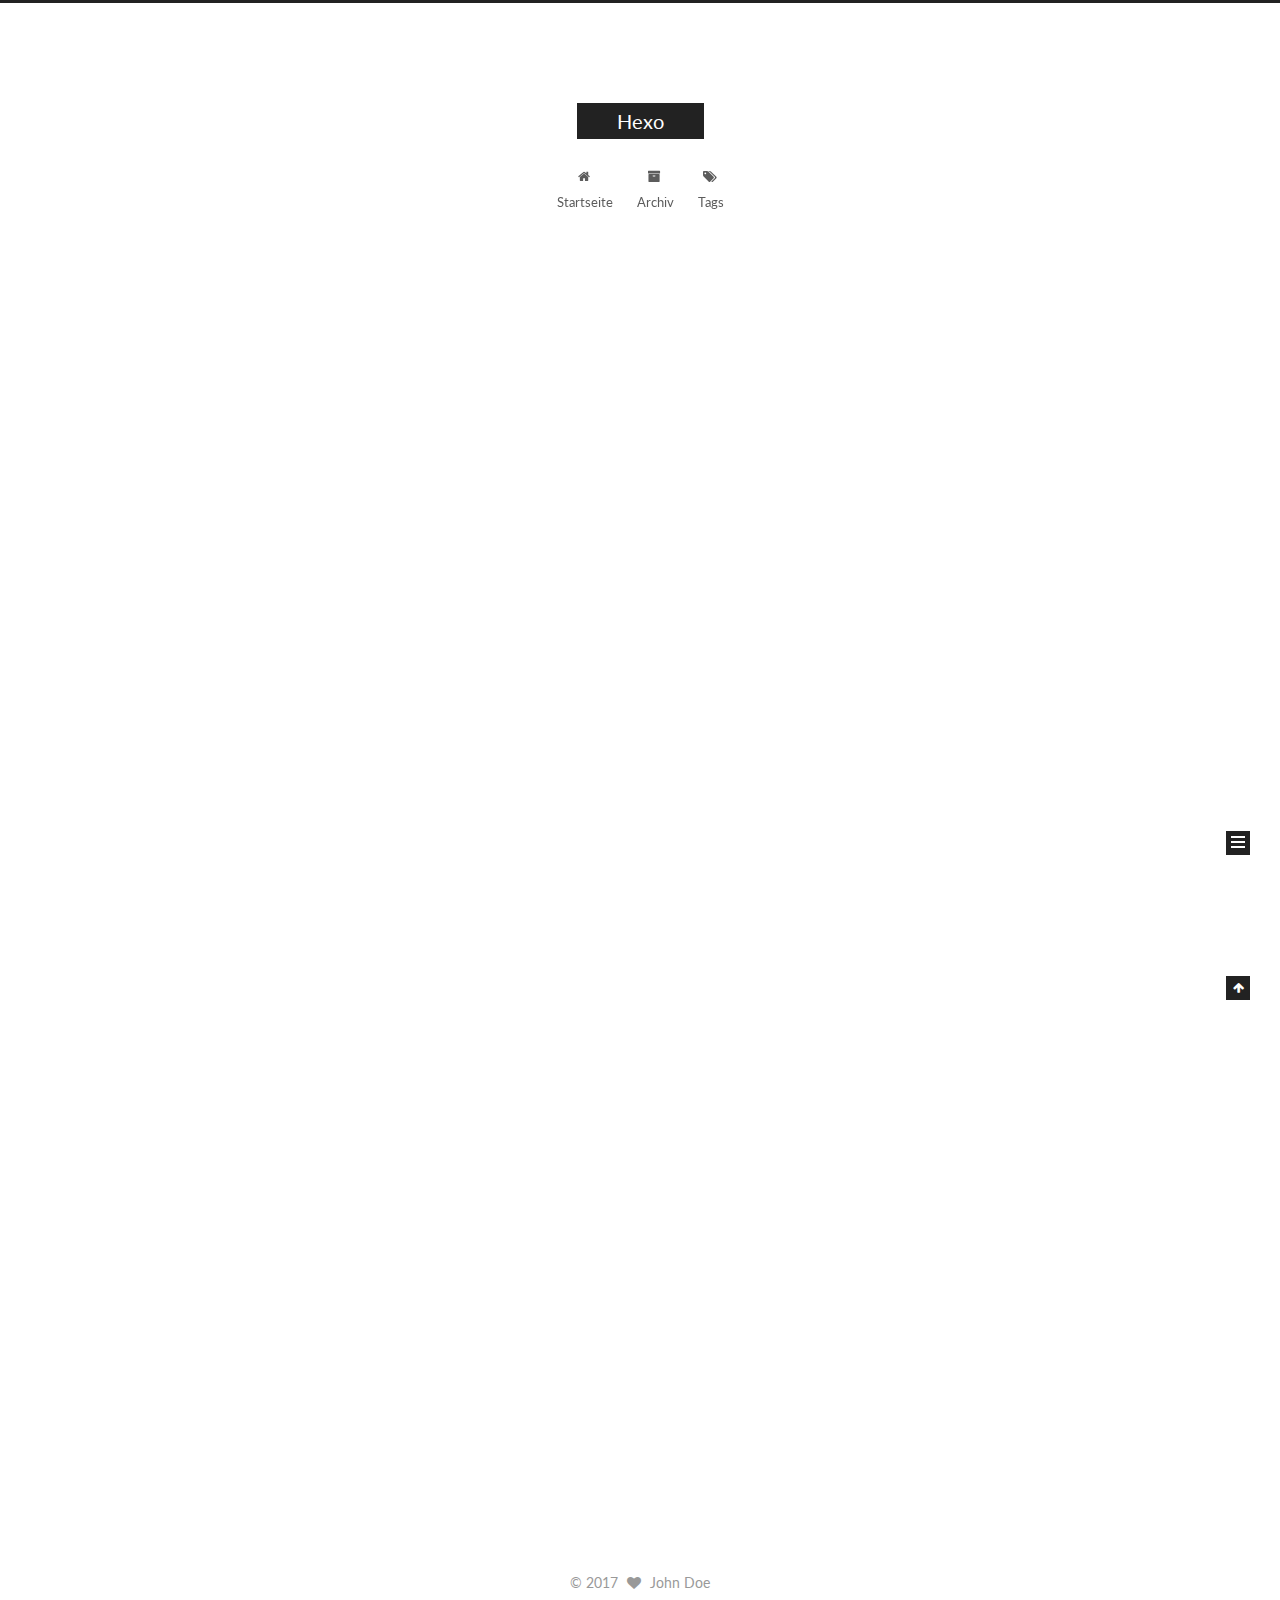
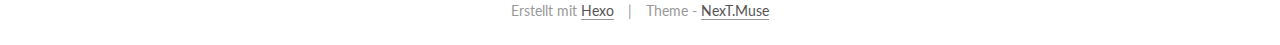
==== commit e1162b58: "Site updated: 2017-03-13 22:22:05" ====
--- a/index.html
+++ b/index.html
@@ -247,6 +247,123 @@
   
 
   <article class="post post-type-normal " itemscope itemtype="http://schema.org/Article">
+    <link itemprop="mainEntityOfPage" href="http://yoursite.com/2017/03/13/ceshi/">
+
+    <span hidden itemprop="author" itemscope itemtype="http://schema.org/Person">
+      <meta itemprop="name" content="John Doe">
+      <meta itemprop="description" content="">
+      <meta itemprop="image" content="/images/avatar.gif">
+    </span>
+
+    <span hidden itemprop="publisher" itemscope itemtype="http://schema.org/Organization">
+      <meta itemprop="name" content="Hexo">
+    </span>
+
+    
+      <header class="post-header">
+
+        
+        
+          <h1 class="post-title" itemprop="name headline">
+            
+            
+              
+                
+                <a class="post-title-link" href="/2017/03/13/ceshi/" itemprop="url">
+                  ceshi
+                </a>
+              
+            
+          </h1>
+        
+
+        <div class="post-meta">
+          <span class="post-time">
+            
+              <span class="post-meta-item-icon">
+                <i class="fa fa-calendar-o"></i>
+              </span>
+              
+                <span class="post-meta-item-text">Veröffentlicht am</span>
+              
+              <time title="Post created" itemprop="dateCreated datePublished" datetime="2017-03-13T22:21:28+08:00">
+                2017-03-13
+              </time>
+            
+
+            
+
+            
+          </span>
+
+          
+
+          
+            
+          
+
+          
+          
+
+          
+
+          
+
+          
+
+        </div>
+      </header>
+    
+
+
+    <div class="post-body" itemprop="articleBody">
+
+      
+      
+
+      
+        
+          
+            
+          
+        
+      
+    </div>
+
+    <div>
+      
+    </div>
+
+    <div>
+      
+    </div>
+
+
+    <footer class="post-footer">
+      
+
+      
+
+      
+
+      
+      
+        <div class="post-eof"></div>
+      
+    </footer>
+  </article>
+
+
+    
+      
+
+  
+
+  
+  
+  
+
+  <article class="post post-type-normal " itemscope itemtype="http://schema.org/Article">
     <link itemprop="mainEntityOfPage" href="http://yoursite.com/2017/03/07/hello-world/">
 
     <span hidden itemprop="author" itemscope itemtype="http://schema.org/Person">
@@ -409,7 +526,7 @@
           
             <div class="site-state-item site-state-posts">
               <a href="/archives">
-                <span class="site-state-item-count">1</span>
+                <span class="site-state-item-count">2</span>
                 <span class="site-state-item-name">Artikel</span>
               </a>
             </div>
--- a/css/main.css
+++ b/css/main.css
@@ -1698,7 +1698,7 @@
   width: 4px;
   height: 4px;
   border-radius: 50%;
-  background: #55866f;
+  background: #ff83fc;
 }
 .links-of-blogroll {
   font-size: 13px;
